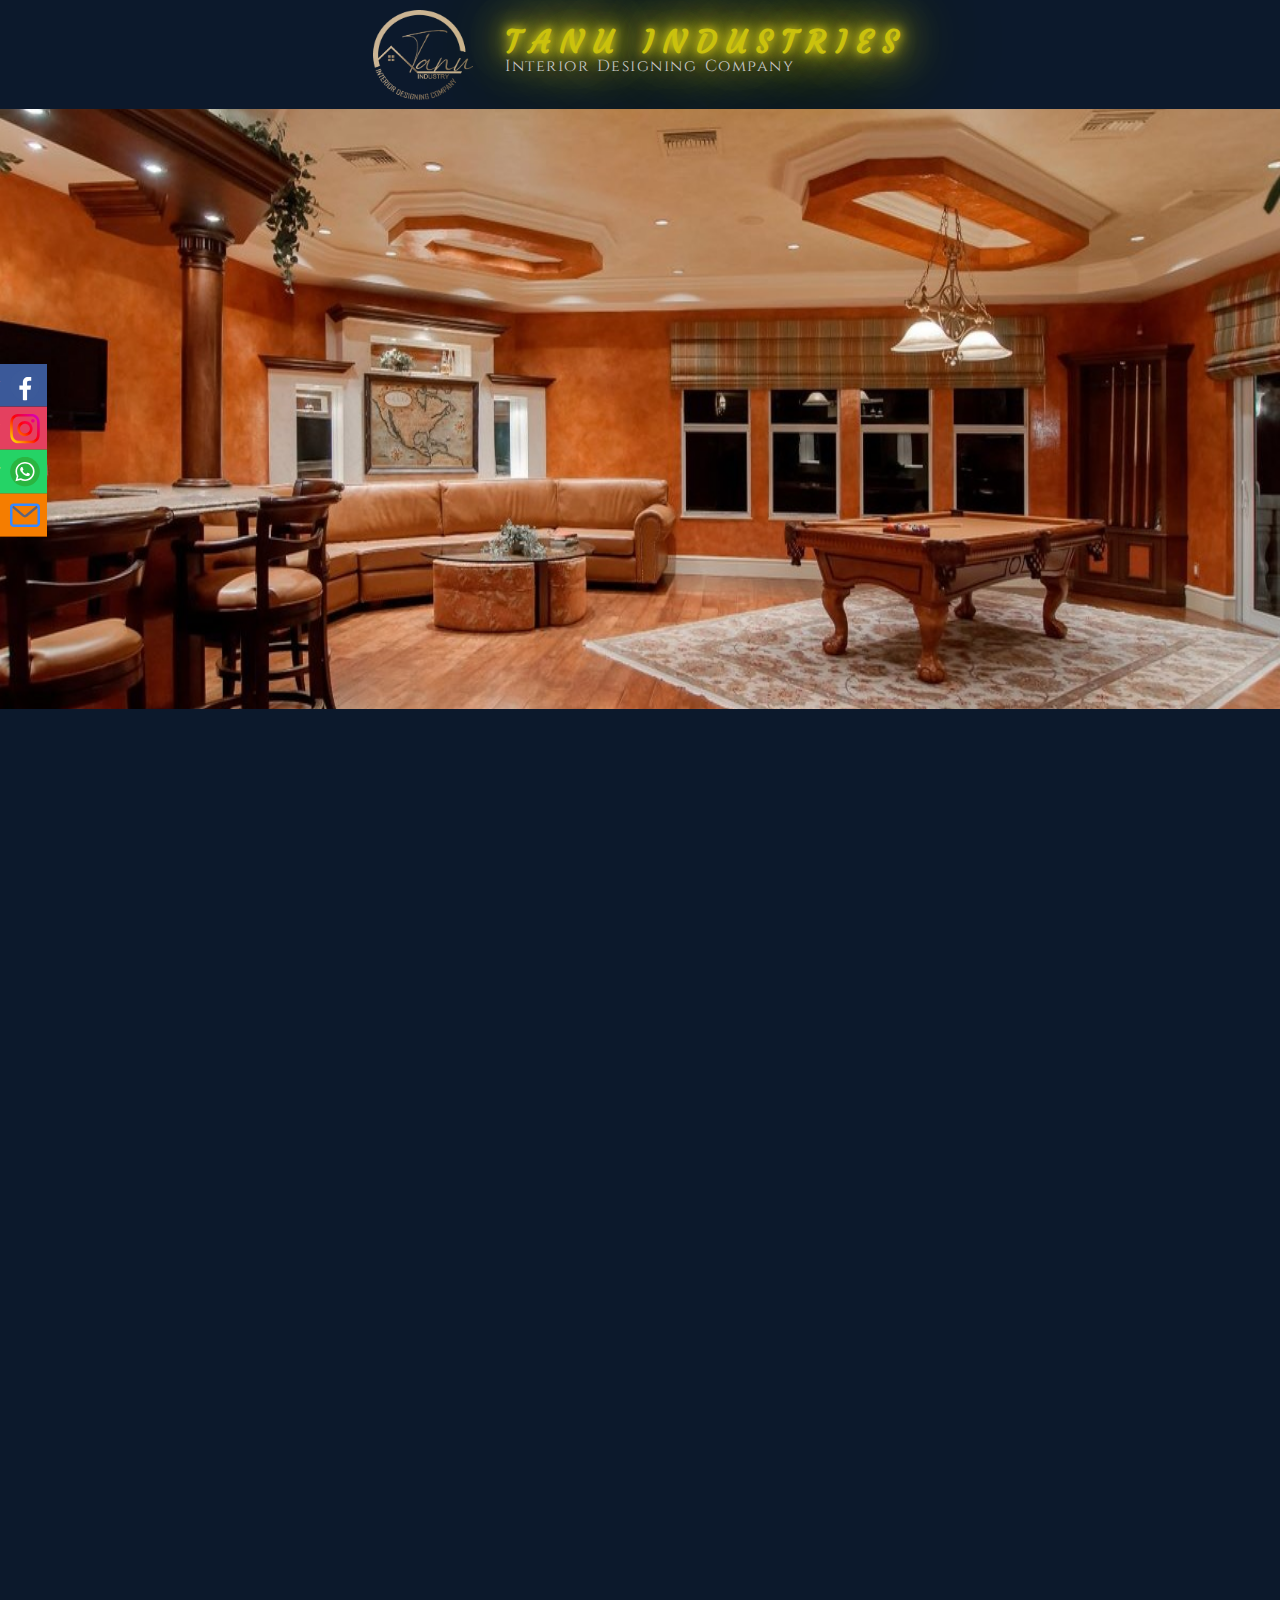
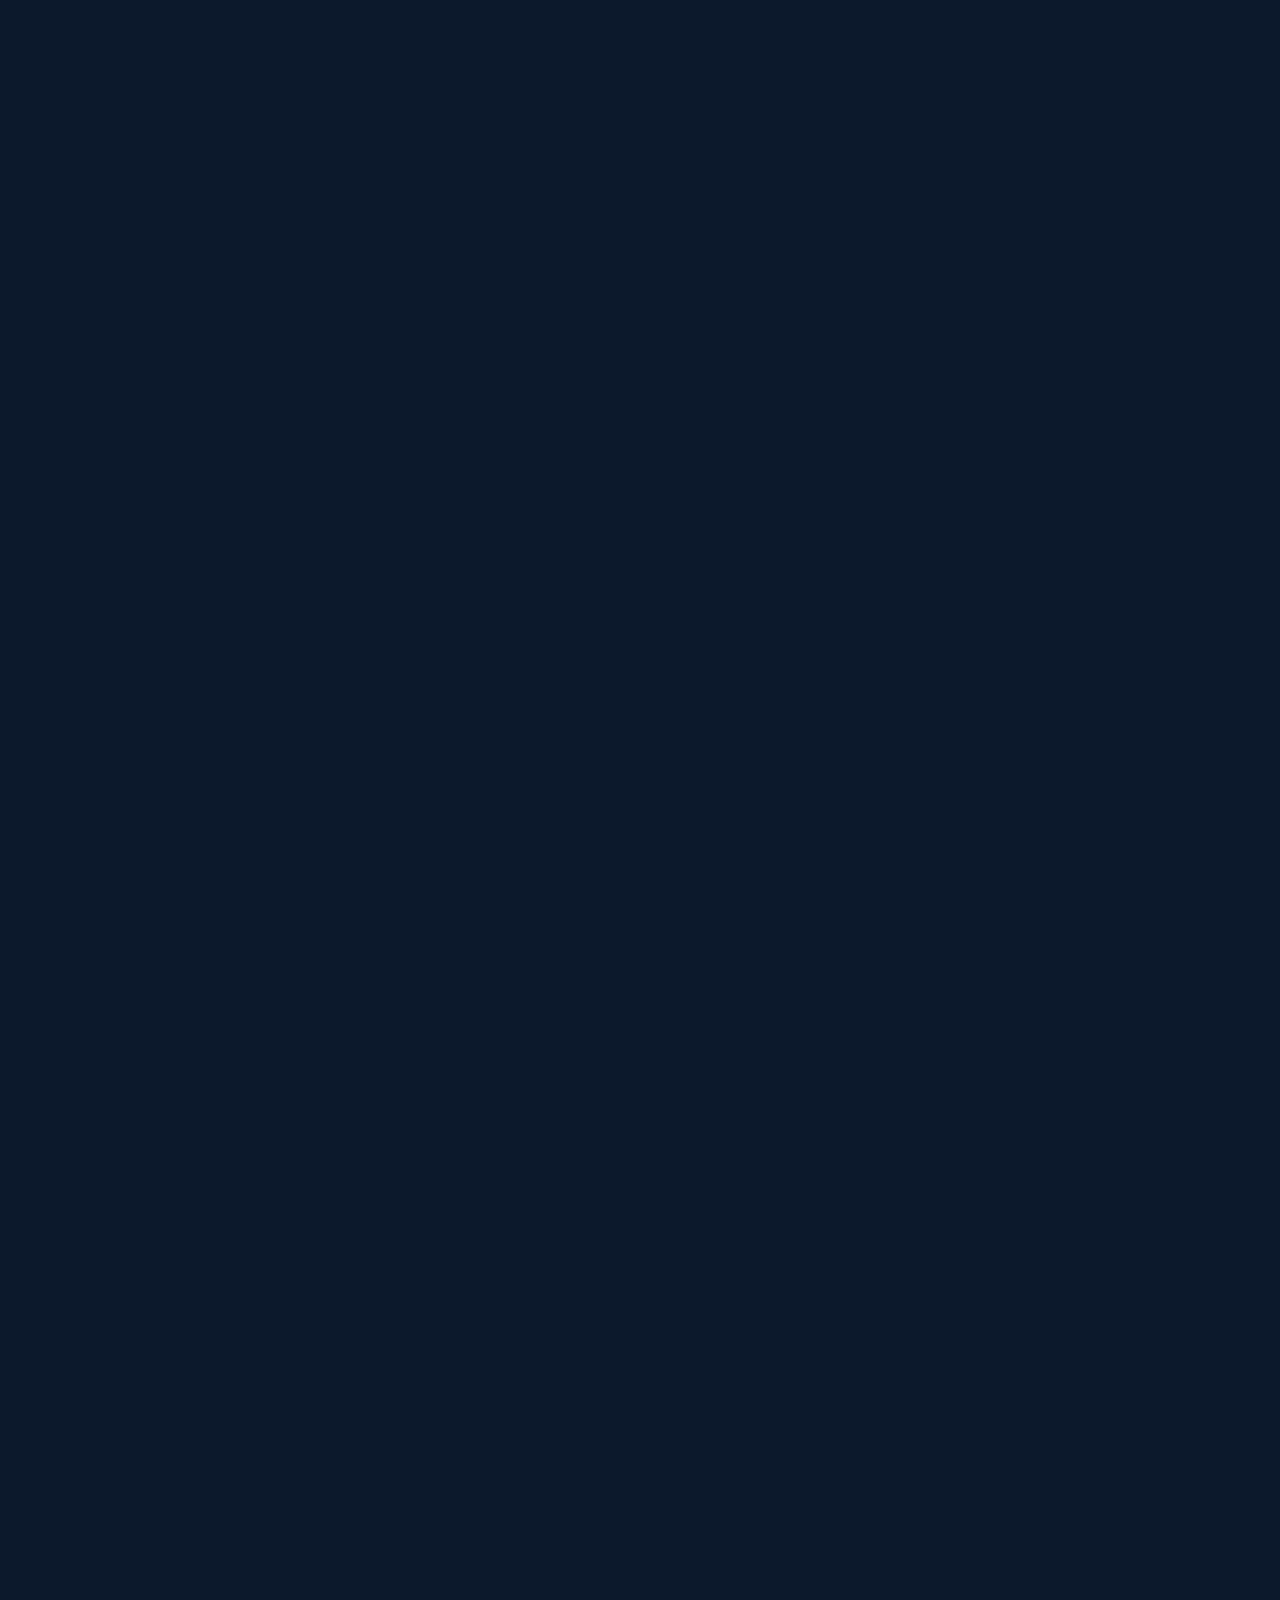
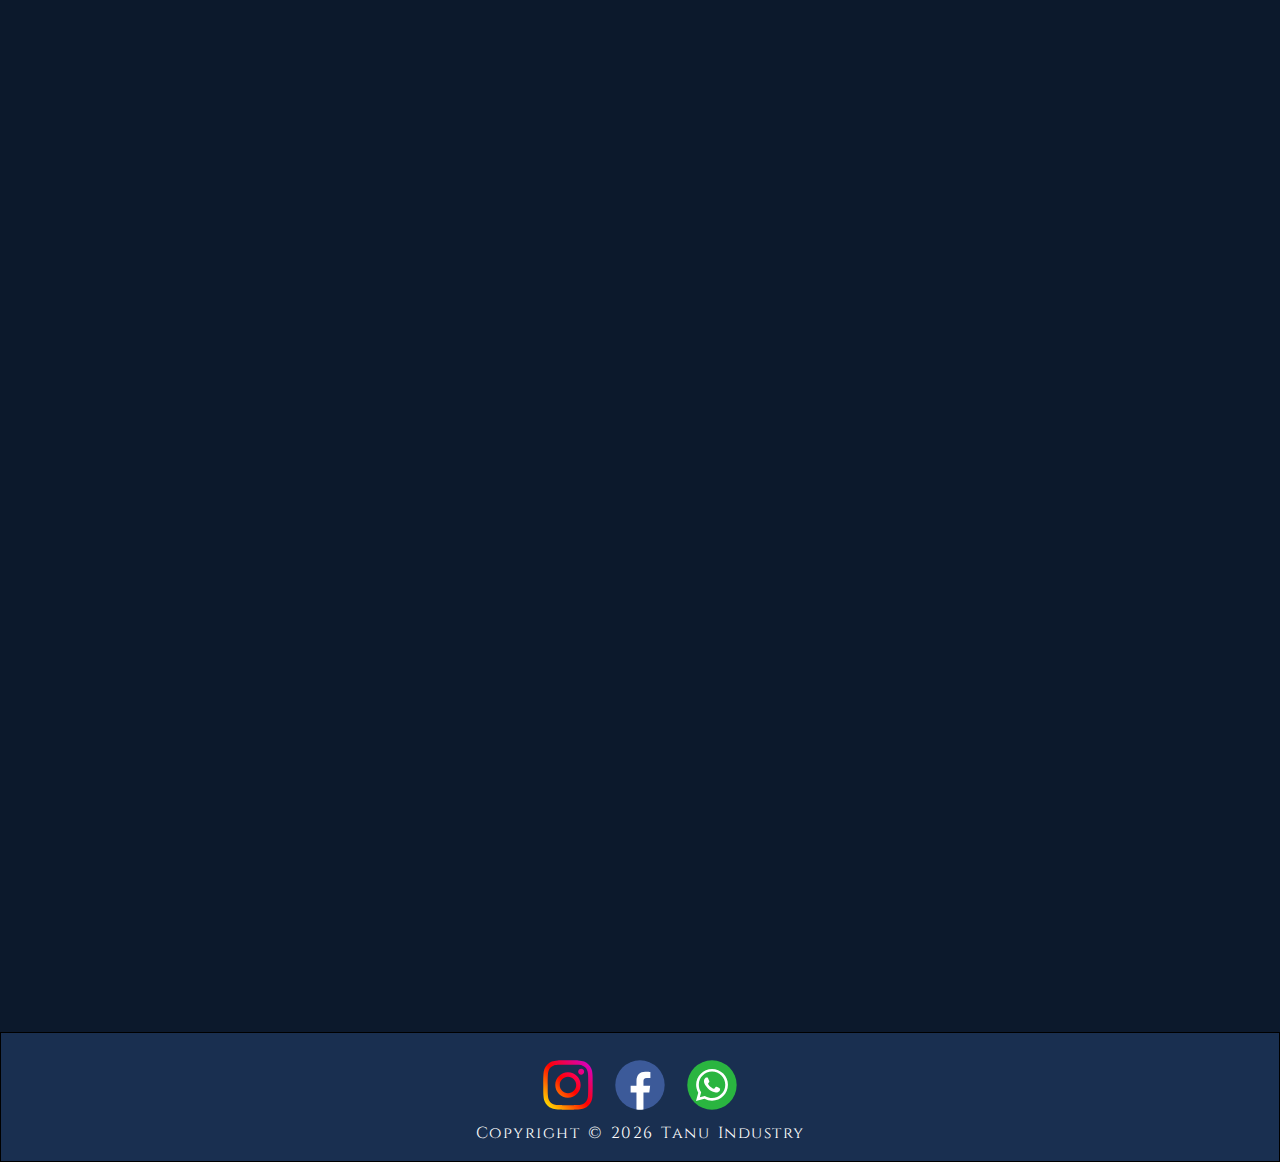
==== index.html @ f12df0d3 "design changes" ====
<!DOCTYPE html>
<html lang="en">
  <head>
    <meta charset="UTF-8" />
    <meta name="viewport" content="width=device-width, initial-scale=1.0" />
    <meta
      name="description"
      content="Revitalize your living spaces with our premier interior design solutions. 
      Discover endless inspiration, expert tips, and curated design concepts tailored to your unique style. 
      Our talented team of designers will guide you from concept to completion, 
      ensuring exceptional results that transform your space into a stunning sanctuary. 
      Explore the latest trends, innovative ideas, and functional designs that elevate your living experience. 
      From modern minimalism to timeless elegance, find the perfect balance of aesthetics and functionality. 
      Unlock the full potential of your home with our personalized design services, 
      as we create an environment that reflects your personality and enhances your well-being. 
      Elevate your living experience and create a space you'll love to come home to. 
      Explore our portfolio and get inspired now!"
    />
    <title>Tanu Industries</title>
    <link rel="shortcut icon" href="icons/favicon-32x32.png" type="image/x-icon">
    <link rel="preconnect" href="https://fonts.googleapis.com" />
    <link rel="preconnect" href="https://fonts.gstatic.com" crossorigin />
    <link
      href="https://fonts.googleapis.com/css2?family=Cinzel:wght@400;500;600&family=Courgette&family=Yesteryear&display=swap"
      rel="stylesheet"
    />
    <link
      rel="stylesheet"
      href="https://cdn.jsdelivr.net/npm/swiper@10/swiper-bundle.min.css"
    />
    <link rel="stylesheet" href="index.css" />
  </head>
  <body>
    <header>
      <div class="container container-logo">
        <a href="#">
          <img class="logo-img" src="images/logo/gold-logo.png" alt="" />
          <div class="container-logo-text">
            <h1 class="">TANU INDUSTRIES</h1>
            <p class="logo-sub-text">Interior Designing Company</p>
          </div>
        </a>
      </div>
    </header>

    <div class="slideshow"></div>

    <main>

      <div class="icon-bar">
        <a href="" class="fb-bg" target="_blank">
          click here to follow
          <img src="/icons/facebook.svg" alt="">
        </a>

        <a href="" class="insta-bg" target="_blank">
          click here to follow
          <img src="/icons/instagram.svg" alt="">
        </a>

        <a href="" class="whatsapp-bg" target="_blank">
          click here to chat
          <img src="/icons/whatsapp.svg" alt="">
        </a>

        <a href="mailto:tanu.industries.dwd@gmail.com" class="mail-bg">
          Click here to Mail Us
          <img src="/icons/mail.svg" alt="">
        </a>

      </div>

      <div class="container reveal">
        <h2 class="">ABOUT US</h2>
        <div class="about-us-container">
          <p>
            Experience exceptional interior design solutions that transform your
            space into a stylish sanctuary. Discover endless inspiration, expert
            tips, and curated design concepts. Our talented team of designers
            will guide you from concept to completion, ensuring exceptional
            results. Explore the latest trends and innovative ideas to create a
            home that reflects your unique taste and personality. Unlock the
            full potential of your space with functional and beautiful designs.
            Elevate your living experience with our premier interior design
            services. Create a harmonious environment that you'll love coming
            home to
          </p>
          <!-- <img
            class="about-us-img"
            src="images/about-us/profile.svg"
            alt="About Us"
          /> -->
        </div>
      </div>

      <div class="container reveal">
        <h2>OUR SERVICES</h2>
        <div class="slideshow-container">
          <div class="mySlides fade">
            <img src="images/services/image-1.webp" alt="" />
            <div class="text">Libraries / Study Halls</div>
          </div>

          <div class="mySlides fade">
            <img src="images/services/image-2.webp" alt="" />
            <div class="text">School</div>
          </div>

          <div class="mySlides fade">
            <img src="images/services/image-3.webp" alt="" />
            <div class="text">Hospitals</div>
          </div>

          <div class="mySlides fade">
            <img src="images/services/image-4.webp" alt="" />
            <div class="text">Office Space</div>
          </div>

          <div class="mySlides fade">
            <img src="images/services/image-5.webp" alt="" />
            <div class="text">Banks</div>
          </div>
          <a class="prev" onclick="plusSlides(-1)">&#10094;</a>
          <a class="next" onclick="plusSlides(1)">&#10095;</a>
        </div>
      </div>

      <div class="container reveal">
        <h2>READYMADE FURNITURES</h2>
        <div class="swiper mySwiper">
          <div class="swiper-wrapper">
            <div class="swiper-slide">
              <img
                src="images/readymade-furniture/image-1.webp"
                alt=""
                srcset=""
              />
            </div>
            <div class="swiper-slide">
              <img
                src="images/readymade-furniture/image-2.webp"
                alt=""
                srcset=""
              />
            </div>
            <div class="swiper-slide">
              <img
                src="images/readymade-furniture/image-3.webp"
                alt=""
                srcset=""
              />
            </div>
            <div class="swiper-slide">
              <img
                src="images/readymade-furniture/image-4.webp"
                alt=""
                srcset=""
              />
            </div>
            <div class="swiper-slide">
              <img
                src="images/readymade-furniture/image-5.webp"
                alt=""
                srcset=""
              />
            </div>
            <div class="swiper-slide">
              <img
                src="images/readymade-furniture/image-6.webp"
                alt=""
                srcset=""
              />
            </div>
            <div class="swiper-slide">
              <img
                src="images/readymade-furniture/image-7.webp"
                alt=""
                srcset=""
              />
            </div>
          </div>
          <div class="swiper-button-next"></div>
          <div class="swiper-button-prev"></div>
          <div class="swiper-pagination"></div>
        </div>
      </div>

      <div class="container reveal">
        <h2>PLYWOOD DESIGNS</h2>

        <div class="plywood-gallery">
          <div class="column">
            <div class="column-photo">
              <img src="images/plywood-design/image-1.webp" alt="" />
            </div>
            <div class="column-photo">
              <img src="images/plywood-design/image-2.webp" alt="" />
            </div>
          </div>

          <div class="column">
            <div class="column-photo">
              <img src="images/plywood-design/image-3.webp" alt="" />
            </div>
            <div class="column-photo">
              <img src="images/plywood-design/image-4.webp" alt="" />
            </div>
          </div>

          <div class="column">
            <div class="column-photo">
              <img src="images/plywood-design/image-5.webp" alt="" />
            </div>
            <div class="column-photo">
              <img src="images/plywood-design/image-6.webp" alt="" />
            </div>
          </div>
        </div>
      </div>

      <div class="container reveal">
        <h2>LAMINATIONS</h2>
        <div class="lamination-container">
          <div class="lam-col"><img src="images/laminations/american-cherry_6-min.jpg" alt=""></div>
          <div class="lam-col"><img src="images/laminations/croma.jpg" alt=""></div>
          <div class="lam-col"><img src="images/laminations/ebony---c-min (1).jpg" alt=""></div>
          <div class="lam-col"><img src="images/laminations/fieltro.jpg" alt=""></div>
          <div class="lam-col"><img src="images/laminations/glassy wooden.jpg" alt=""></div>
          <div class="lam-col"><img src="images/laminations/image-1.jpg" alt=""></div>
          <div class="lam-col"><img src="images/laminations/zebrano---c-min.jpg" alt=""></div>
          <div class="lam-col"><img src="images/laminations/images (8).jpg" alt=""></div>
          <div class="lam-col"><img src="images/laminations/nylon-u6320-fr.jpg" alt=""></div>
          <div class="lam-col"><img src="images/laminations/persimmon.jpg" alt=""></div>
          <div class="lam-col"><img src="images/laminations/sapele---c-min (1).jpg" alt=""></div>
          <div class="lam-col"><img src="images/laminations/smoked_oak---c-min.jpg" alt=""></div>
          <div class="lam-col"><img src="images/laminations/suede.jpg" alt=""></div>
          <div class="lam-col"><img src="images/laminations/teak_grandeur---c-min.jpg" alt=""></div>
          <div class="lam-col"><img src="images/laminations/wardobe.jpg" alt=""></div>
          <div class="lam-col"><img src="images/laminations/white-oak.jpg" alt=""></div>
        </div>
      </div>

      <div class="container reveal">
        <h2>CONTACT US</h2>

        <div class="contact-col book">
          <img src="icons/mobile.svg" alt="" />
          <p class="contact-text">Book An Appointment</p>
          <a href="book-now/book-now.html" class="btn"
            >Book Now</a
          >
        </div>

        <div class="contact-col visit">
          <img src="icons/location.svg" alt="" />
          <p class="contact-text">Visit Us</p>
          <a href="https://goo.gl/maps/wbosNQtPGwJ1bxnP8" target="_blank" class="btn"
            >Get Location</a
          >
        </div>
      </div>
    </main>

    <footer>
      <div class="footer-wrapper">
        <div class="socials">
          <a href="" class="social-links"
            ><img src="icons/instagram.svg" alt=""
          /></a>
          <a href="" class="social-links"
            ><img src="icons/facebook.svg" alt=""
          /></a>
          <a href="" class="social-links"
            ><img src="icons/whatsapp.svg" alt=""
          /></a>
        </div>
        <div class="copyright-text fs-regular fw-bold">
          <p>
            Copyright &copy;
            <script>
              document.write(new Date().getFullYear());
            </script>
            Tanu Industry
          </p>
        </div>
      </div>
    </footer>

    <script src="https://cdn.jsdelivr.net/npm/swiper@10/swiper-bundle.min.js"></script>
    <script src="script.js"></script>
  </body>
</html>
---- index.css ----
/*
  1. Use a more-intuitive box-sizing model.
*/
*,
*::before,
*::after {
  box-sizing: border-box;
}
/*
    2. Remove default margin
  */
* {
  margin: 0;
}
/*
    Typographic tweaks!
    3. Add accessible line-height
    4. Improve text rendering
  */
body {
  line-height: 1.5;
  -webkit-font-smoothing: antialiased;
}
/*
    5. Improve media defaults
  */
img,
picture,
video,
canvas,
svg {
  display: block;
  max-width: 100%;
}
/*
    6. Remove built-in form typography styles
  */
input,
button,
textarea,
select {
  font: inherit;
}
/*
    7. Avoid text overflows
  */
p,
h1,
h2,
h3,
h4,
h5,
h6 {
  overflow-wrap: break-word;
}
/*
    8. Create a root stacking context
  */
#root,
#__next {
  isolation: isolate;
}

/* CSS variables */

:root {
  --ff-primary: "Courgette", cursive;
  --ff-secondary: "Cinzel", serif;

  --ff-body: var(--ff-secondary);

  --fw-regular: 400;
  --fw-bold: 600;

  --fs-400: 1rem;
  --fs-600: 2rem;

  --fs-body: var(--fs-400);
}

/* CSS */

* {
  transition: all .2s ease-out;
}

/* =============================
            TYPOGRAPHY
================================*/
body {
  font-family: var(--ff-body);
  background-color: #0c192c;
  color: #fff;
}

h1 {
  font-family: var(--ff-primary);
  color: #cac10d;
    text-shadow: 0 0 10px #ded416, 0 0 20px #ded416, 0 0 40px #ded416, 0 0 60px #ded416, 0 0 80px #ded416, 0 0 160px #ded416;
  font-size: var(--fs-600);
  line-height: 0.7;
  letter-spacing: 10px;
  animation: h1ani 2s linear;
  animation-iteration-count: 2;
}

@keyframes h1ani {
  0%, 18%, 20%, 50.1%, 60%, 65.1%, 80%, 90.1%, 92% {
    color: #cac10d;
    text-shadow: 0 0 10px #ded416, 0 0 20px #ded416, 0 0 40px #ded416, 0 0 60px #ded416, 0 0 80px #ded416, 0 0 160px #ded416;
  }
  18.1%, 20.1%, 30%, 50%, 60.1%, 65%, 80.1%, 90%, 92.1%, 100% {
    color: #928e3d;
    text-shadow: none;
  }
}

h2 {
  border-bottom: 2px solid #4fc3dc;
  border-radius: 0px 0px 20px 5px;
  margin-block: 1.5em;
  padding-left: 0.6em;
  letter-spacing: 1.5px;
}

p {
  line-height: 1.5;
  word-spacing: 2px;
  letter-spacing: 1.5px;
}

.logo-sub-text {
  color: #c8c8c8;
}

@media (max-width: 675px) {
  h1 {
    font-size: 1.3rem;
  }
  p {
    font-size: 0.8rem;
    padding-block: 0.6em;
  }
  h2 {
    font-size: var(--fs-400);
  }
}

/* =============================
            LAYOUT
================================*/
.reveal{
  position: relative;
  transform: translateY(100px);
  opacity: 0;
  transition: all 2s ease;
}

.reveal.active{
  transform: translateY(0px);
  opacity: 1;
}
/* header {
  background-image: url('images/logo/bg.jpg');
  background-size: cover;
} */

.container {
  width: 90%;
  max-width: 1200px;
  margin-inline: auto;
  padding: 1em;
}

.btn {
  background-color: #2ea44f;
  border: 1px solid rgba(27, 31, 35, 0.15);
  border-radius: 6px;
  box-shadow: rgba(27, 31, 35, 0.1) 0 1px 0;
  color: #fff;
  cursor: pointer;
  padding: 0.375rem;
  text-align: center;
  text-decoration: none;
  user-select: none;
  -webkit-user-select: none;
  vertical-align: middle;
  white-space: nowrap;
}

.btn:focus:not(:focus-visible):not(.focus-visible) {
  box-shadow: none;
  outline: none;
}

.btn:hover {
  background-color: #2c974b;
}

.btn:focus {
  box-shadow: rgba(46, 164, 79, 0.4) 0 0 0 3px;
  outline: none;
}

.container-logo {
  display: flex;
  align-items: center;
  justify-content: center;
  padding: 0.6em;
}

.container-logo-text {
  margin-left: 2em;
}

.container-logo > a {
  text-decoration: none;
  display: flex;
  align-items: center;
}

.logo-img {
  max-width: 100px;
}

/* ==================================================== */

/* ====================== SLIDESHOW ========================*/

.slideshow {
  padding-block: 300px;
  background-image: url("images/slideshow/image1.jpg");
  background-size: 100% 100%;
  background-position: center center;
  background-repeat: no-repeat;
  background-attachment: fixed;
  animation: slides 15s infinite ease-in-out;
  -webkit-animation: slides 15s infinite ease-in-out;
  -moz-animation: slides 15s infinite ease-in-out;
}

@keyframes slides {
  0%,
  100% {
    background-image: url("images/slideshow/image1.jpg");
  }
  20% {
    background-image: url("images/slideshow/image3.jpg");
  }
  40% {
    background-image: url("images/slideshow/image4.jpg");
  }
  60% {
    background-image: url("images/slideshow/image2.jpg");
  }
  80% {
    background-image: url("images/slideshow/image5.jpg");
  }
}

/* ========================================================*/

/* =================== STICKY SOCIAL-LINKS ============== */

.icon-bar {
  position: fixed;
  top: 50%;
  transform: translateY(-50%);
  -webkit-transform: translateY(-50%);
  -ms-transform: translateY(-50%);
  z-index: 10;
}

.icon-bar a img {
  max-width: 40px;
  padding-left: 0.6em;
  animation: letszoom 3s linear alternate-reverse infinite;
}

.icon-bar a {
  text-decoration: none;
  cursor: pointer;
  color: #fff;
  display: flex;
  justify-content: flex-end;
  align-items: center;
  padding: 0.4em;
  transform: translateX(-190px);
  -webkit-transform: translateX(-190px);
  -ms-transform: translateX(-190px);
  transition: all 0.5s linear;
  -webkit-transition: all 0.5s linear;
  -ms-transition: all 0.5s linear;
}

.fb-bg {
  background: #3b5999;
}

.insta-bg {
  background: #e4405f;
}

.whatsapp-bg {
  background: #25d366;
}

.mail-bg {
  background-color: #f57d00;
}

@keyframes letszoom {
  from {
    transform: scale(0.8);
  }

  to {
    transform: scale(1);
  }
}

.icon-bar a:hover {
  transform: translateX(0);
  -webkit-transform: translateX(0);
  -ms-transform: translateX(0);
}

/* ========================================================*/

/* ====================== ABOUT US =======================*/

.about-us-container {
  display: flex;
  justify-content: space-evenly;
}

.about-us-container p {
  max-width: 800px;
}

.about-us-container img {
  border-radius: 20%;
  flex-basis: 100%;
  max-width: 190px;
  max-height: 215px;
  border: 3px solid #8f5118;
}

/* ========================================================*/

/* ================== OUR SERVICES =======================*/

/* Slideshow container */
.slideshow-container {
  max-width: 800px;
  position: relative;
  margin-top: 0.8em;
  margin-inline: auto;
  box-shadow: 0 0 30px #4fc3dc;
}

/* Hide the images by default */
.mySlides {
  display: none;
}

/* Next & previous buttons */
.prev,
.next {
  cursor: pointer;
  position: absolute;
  top: 50%;
  width: auto;
  margin-top: -22px;
  padding: 1em;
  color: white;
  font-weight: bold;
  font-size: 18px;
  transition: 0.6s ease;
  border-radius: 0 3px 3px 0;
  user-select: none;
}

/* Position the "next button" to the right */
.next {
  right: 0;
  border-radius: 3px 0 0 3px;
}

/* On hover, add a black background color with a little bit see-through */
.prev:hover,
.next:hover {
  background-color: rgba(0, 0, 0, 0.8);
}

/* Caption text */
.text {
  color: #ffffff;
  background-color: #000000a2;
  font-size: 1.3rem;
  font-weight: var(--fw-bold);
  padding: 1em;
  position: absolute;
  bottom: -1px;
  width: 100%;
  text-align: center;
}

/* Fading animation */
.fade {
  animation-name: fade;
  animation-duration: 1.5s;
}

@keyframes fade {
  from {
    opacity: 0.4;
  }
  to {
    opacity: 1;
  }
}

/* ================================================================ */

/* ================ READYMADE FURNITURES ========================== */

.swiper {
  max-width: 800px;
  height: 100%;
  box-shadow: 0 0 30px #4fc3dc;
}

.swiper-slide {
  text-align: center;
  font-size: 18px;
  background: #fff;
  display: flex;
  justify-content: center;
  align-items: center;
}

.swiper-slide img {
  display: block;
  width: 100%;
  height: 100%;
  object-fit: cover;
}

/* =============================================================== */

/* ==================== PLYWOOD DESIGN ========================== */

.plywood-gallery {
  display: flex;
  gap: 20px;
  padding: 0.7em;
  max-width: 800px;
  margin-inline: auto;
  box-shadow: 0 0 30px #4fc3dc;
}

.column {
  display: flex;
  flex-direction: column;
  gap: 20px;
}

@media (min-width: 676px) {
  .column img {
    transition: transform 0.4s;
  }
  .column img:hover {
    transform: scale(0.9);
    cursor: pointer;
  }
}

/* =============================================================== */

/* ====================== LAMINATIONS =========================== */

.lamination-container {
  max-width: 800px;
  columns: 4;
  margin-inline: auto;
  column-gap: 20px;
  break-inside: avoid;
}

.lam-col {
  margin-bottom: .56em;
}

.lam-col img {
  box-shadow: 0 0 30px #4fc3dc;
  border-radius: 10px;
}



/* ============================================================== */

/* ====================== CONTACT US =========================== */

.contact-col {
  display: flex;
  align-items: center;
  justify-content: space-between;
  text-align: center;
  max-width: 800px;
  border-radius: 14px;
  -webkit-box-shadow: 10px 11px 29px -19px rgba(224, 221, 224, 0.79);
  -moz-box-shadow: 10px 11px 29px -19px rgba(224, 221, 224, 0.79);
  box-shadow: 0 0 30px #4fc3dc;
  padding: 0.7em;
  margin-inline: auto;
  font-weight: bolder;
  font-size: 1rem;
  margin-bottom: 1em;
}

.contact-col img {
  max-width: 50px;
  fill: white;
}



/* ====================== FOOTER =========================== */

.footer-wrapper {
  background-color: #192f50;
  border: 1px solid black;
  
  color: #fff;
  display: flex;
  flex-direction: column;
  align-items: center;
  padding-block: 1em;
}

.socials {
  display: flex;
  justify-content: center;
}

.socials a {
  max-width: 50px;
  margin: 0.7em;
}

/* .socials img {
  max-width: 90px;
} */

/* ============================================================== */

@media (max-width: 675px) {
  .container-logo > a {
    flex-direction: column;
    justify-content: center;
    width: 100%;
    text-align: center;
  }

  .container-logo-text {
    margin-left: 0;
  }

  .logo-img {
    width: 30%;
    margin-bottom: 0.7em;
  }
  .about-us-container {
    flex-direction: column-reverse;
  }
  .about-us-img {
    width: 30%;
    margin-inline: auto;
  }

  .slideshow {
    padding: 100px;
  }

  .text {
    font-size: 0.7rem;
  }

  .swiper {
    width: 100%;
  }
  .contact-col img {
    width: 5%;
  }
  .contact-text,
  .btn {
    font-size: 0.8rem;
  }

  .contact-text {
    width: 50%;
  }

  .socials a {
    width: 15%;
  }

  .lamination-container {
    columns: 3;
  }

  .icon-bar a {
    font-size: 0.7rem;
    transform: translateX(-135px);
    -webkit-transform: translateX(-135px);
    -ms-transform: translateX(-135px);
  }

  .icon-bar a img {
    width: 20px;
    padding-left: 0.2em;
  }
}
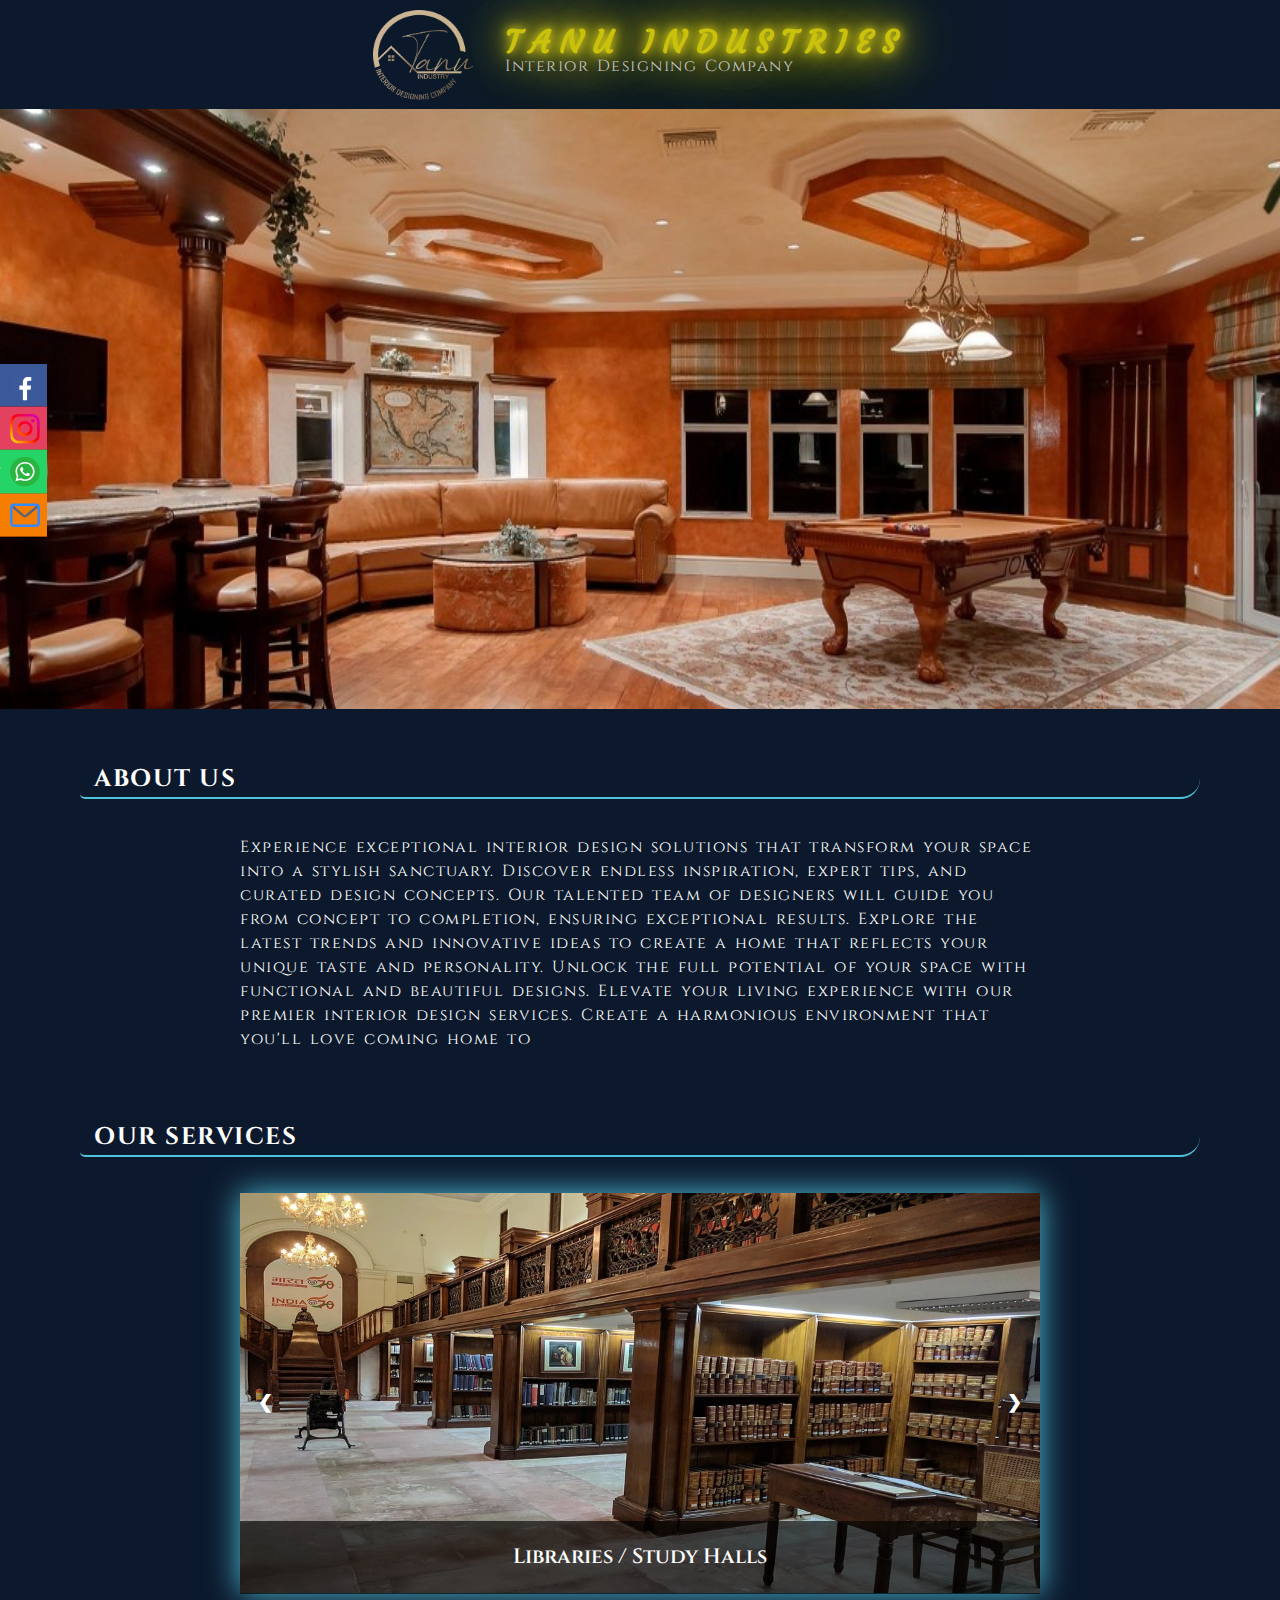
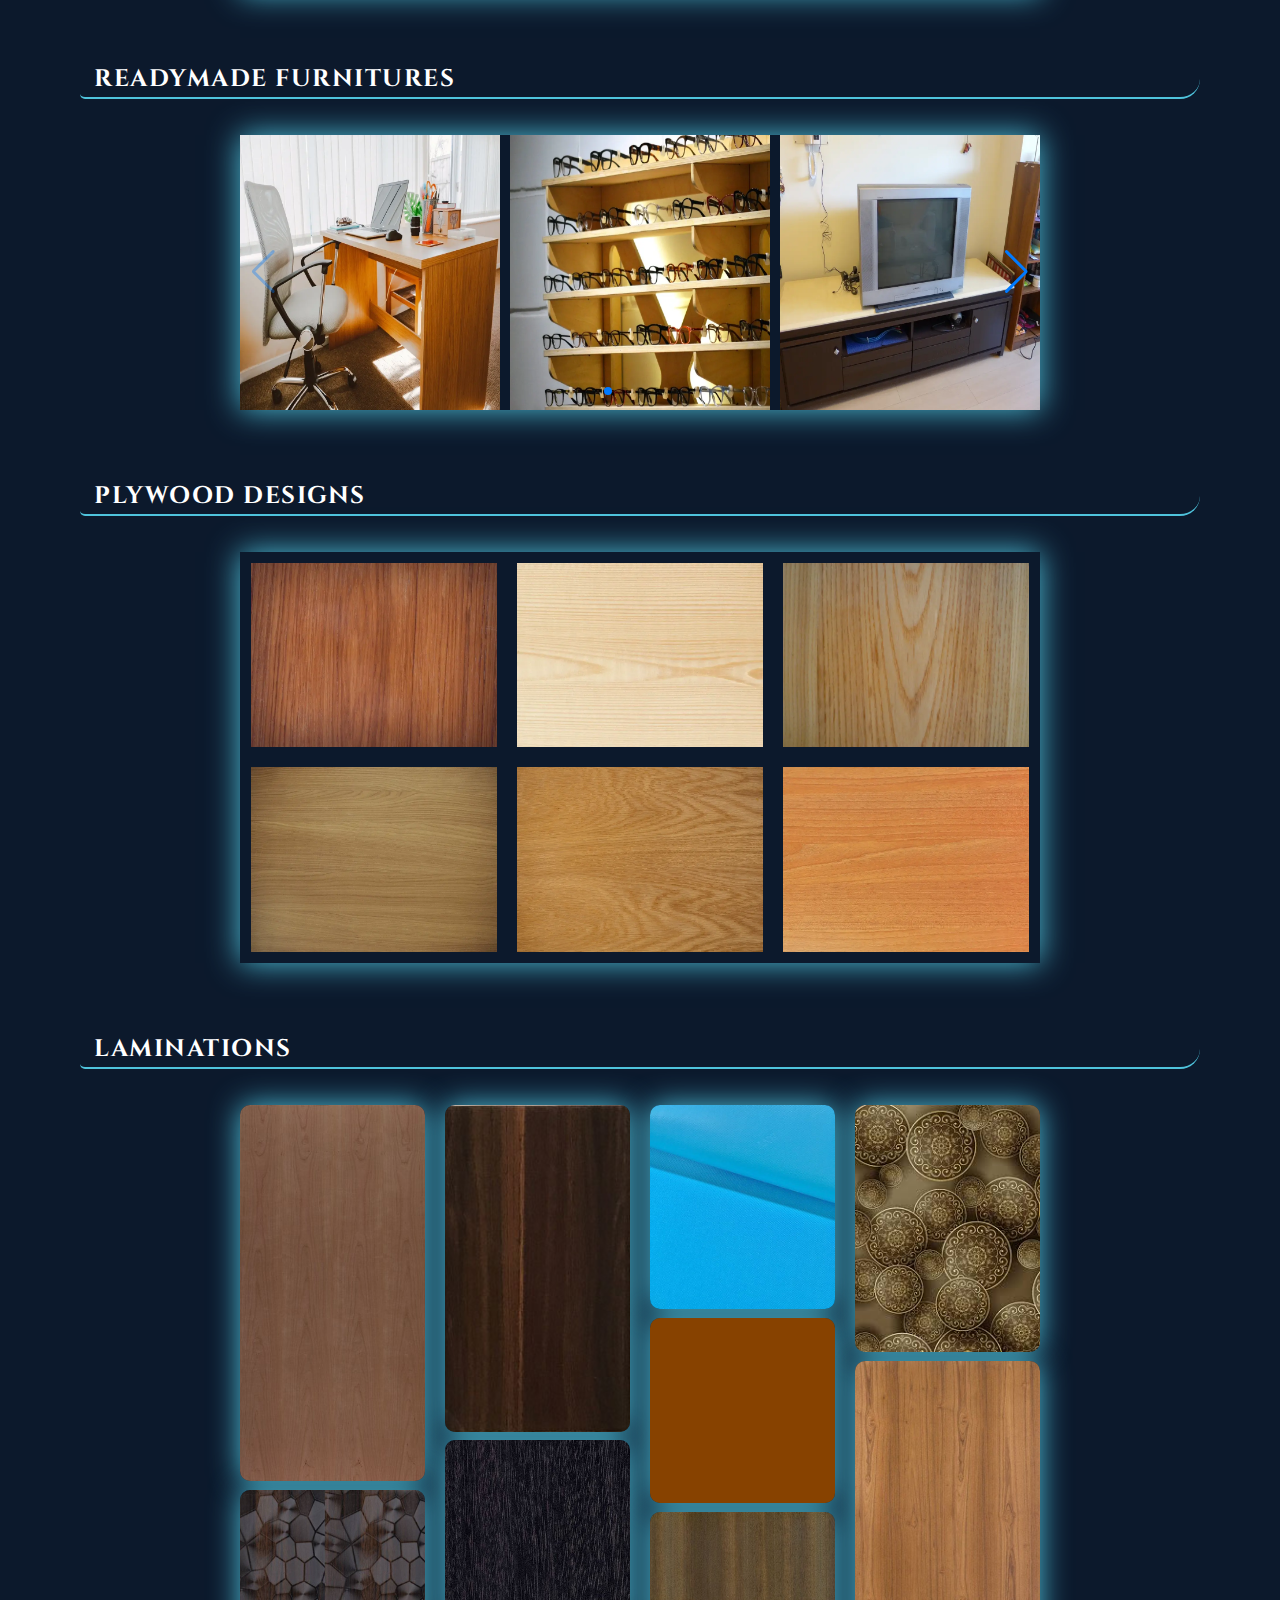
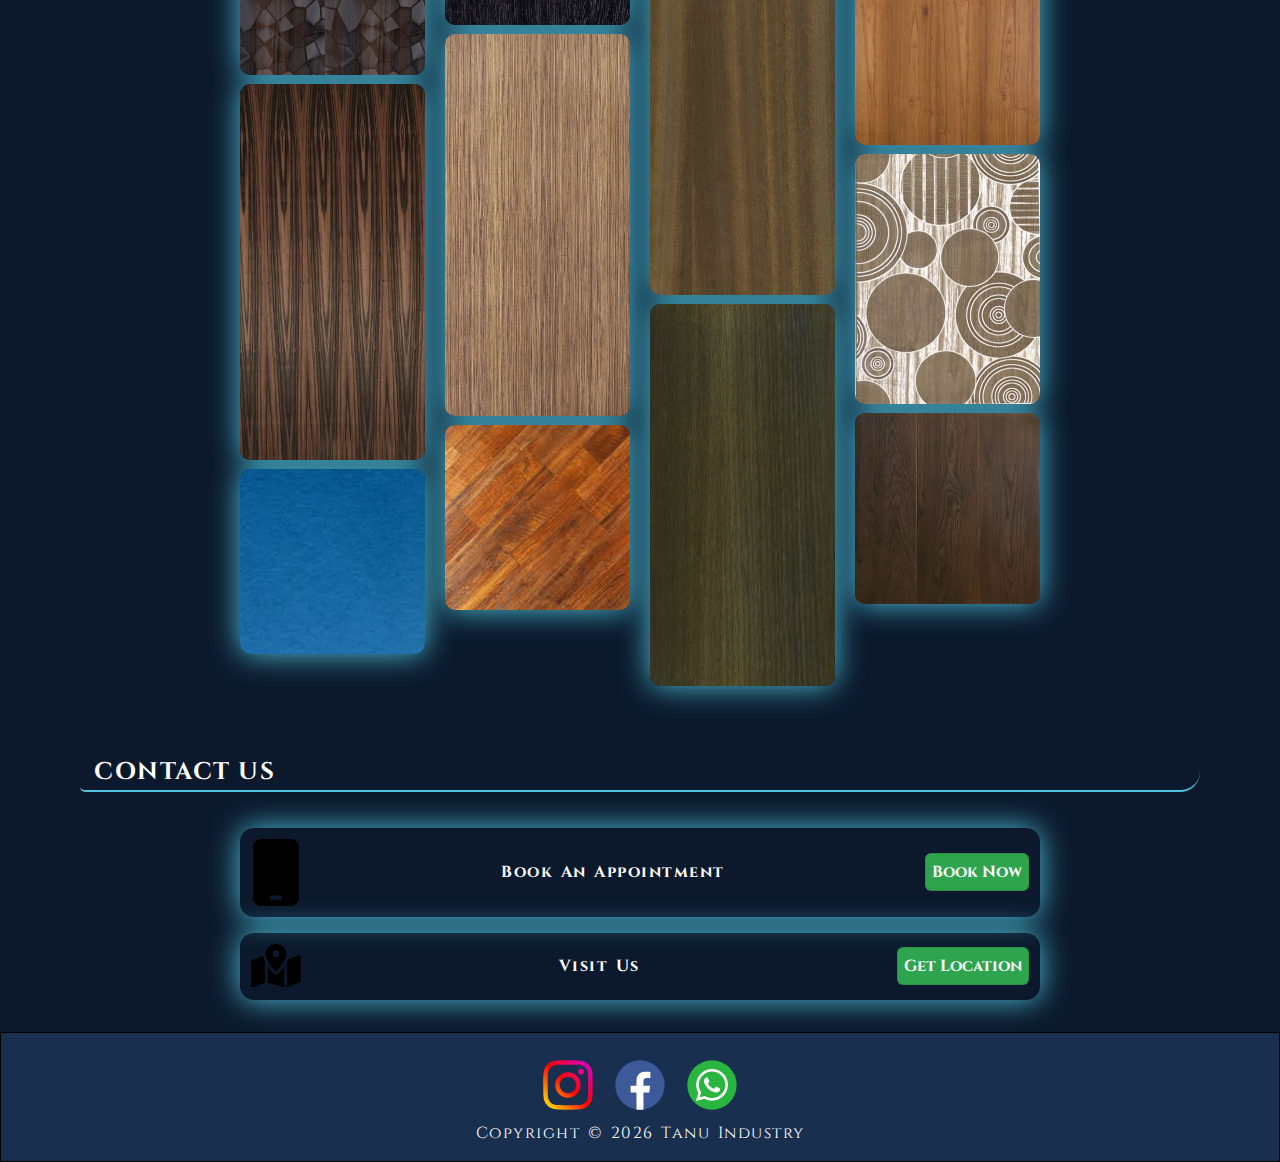
==== commit 1a9d526d: "-" ====
--- a/index.html
+++ b/index.html
@@ -17,7 +17,11 @@
       Explore our portfolio and get inspired now!"
     />
     <title>Tanu Industries</title>
-    <link rel="shortcut icon" href="icons/favicon-32x32.png" type="image/x-icon">
+    <link
+      rel="shortcut icon"
+      href="icons/favicon-32x32.png"
+      type="image/x-icon"
+    />
     <link rel="preconnect" href="https://fonts.googleapis.com" />
     <link rel="preconnect" href="https://fonts.gstatic.com" crossorigin />
     <link
@@ -46,31 +50,29 @@
     <div class="slideshow"></div>
 
     <main>
-
       <div class="icon-bar">
         <a href="" class="fb-bg" target="_blank">
           click here to follow
-          <img src="/icons/facebook.svg" alt="">
+          <img src="icons/facebook.svg" alt="" />
         </a>
 
         <a href="" class="insta-bg" target="_blank">
           click here to follow
-          <img src="/icons/instagram.svg" alt="">
+          <img src="icons/instagram.svg" alt="" />
         </a>
 
         <a href="" class="whatsapp-bg" target="_blank">
           click here to chat
-          <img src="/icons/whatsapp.svg" alt="">
+          <img src="icons/whatsapp.svg" alt="" />
         </a>
 
         <a href="mailto:tanu.industries.dwd@gmail.com" class="mail-bg">
           Click here to Mail Us
-          <img src="/icons/mail.svg" alt="">
-        </a>
-
-      </div>
-
-      <div class="container reveal">
+          <img src="icons/mail.svg" alt="" />
+        </a>
+      </div>
+
+      <div class="container">
         <h2 class="">ABOUT US</h2>
         <div class="about-us-container">
           <p>
@@ -93,7 +95,7 @@
         </div>
       </div>
 
-      <div class="container reveal">
+      <div class="container">
         <h2>OUR SERVICES</h2>
         <div class="slideshow-container">
           <div class="mySlides fade">
@@ -125,7 +127,7 @@
         </div>
       </div>
 
-      <div class="container reveal">
+      <div class="container">
         <h2>READYMADE FURNITURES</h2>
         <div class="swiper mySwiper">
           <div class="swiper-wrapper">
@@ -185,7 +187,7 @@
         </div>
       </div>
 
-      <div class="container reveal">
+      <div class="container">
         <h2>PLYWOOD DESIGNS</h2>
 
         <div class="plywood-gallery">
@@ -218,43 +220,76 @@
         </div>
       </div>
 
-      <div class="container reveal">
+      <div class="container">
         <h2>LAMINATIONS</h2>
         <div class="lamination-container">
-          <div class="lam-col"><img src="images/laminations/american-cherry_6-min.jpg" alt=""></div>
-          <div class="lam-col"><img src="images/laminations/croma.jpg" alt=""></div>
-          <div class="lam-col"><img src="images/laminations/ebony---c-min (1).jpg" alt=""></div>
-          <div class="lam-col"><img src="images/laminations/fieltro.jpg" alt=""></div>
-          <div class="lam-col"><img src="images/laminations/glassy wooden.jpg" alt=""></div>
-          <div class="lam-col"><img src="images/laminations/image-1.jpg" alt=""></div>
-          <div class="lam-col"><img src="images/laminations/zebrano---c-min.jpg" alt=""></div>
-          <div class="lam-col"><img src="images/laminations/images (8).jpg" alt=""></div>
-          <div class="lam-col"><img src="images/laminations/nylon-u6320-fr.jpg" alt=""></div>
-          <div class="lam-col"><img src="images/laminations/persimmon.jpg" alt=""></div>
-          <div class="lam-col"><img src="images/laminations/sapele---c-min (1).jpg" alt=""></div>
-          <div class="lam-col"><img src="images/laminations/smoked_oak---c-min.jpg" alt=""></div>
-          <div class="lam-col"><img src="images/laminations/suede.jpg" alt=""></div>
-          <div class="lam-col"><img src="images/laminations/teak_grandeur---c-min.jpg" alt=""></div>
-          <div class="lam-col"><img src="images/laminations/wardobe.jpg" alt=""></div>
-          <div class="lam-col"><img src="images/laminations/white-oak.jpg" alt=""></div>
-        </div>
-      </div>
-
-      <div class="container reveal">
+          <div class="lam-col">
+            <img src="images/laminations/american-cherry_6-min.jpg" alt="" />
+          </div>
+          <div class="lam-col">
+            <img src="images/laminations/croma.jpg" alt="" />
+          </div>
+          <div class="lam-col">
+            <img src="images/laminations/ebony---c-min (1).jpg" alt="" />
+          </div>
+          <div class="lam-col">
+            <img src="images/laminations/fieltro.jpg" alt="" />
+          </div>
+          <div class="lam-col">
+            <img src="images/laminations/glassy wooden.jpg" alt="" />
+          </div>
+          <div class="lam-col">
+            <img src="images/laminations/image-1.jpg" alt="" />
+          </div>
+          <div class="lam-col">
+            <img src="images/laminations/zebrano---c-min.jpg" alt="" />
+          </div>
+          <div class="lam-col">
+            <img src="images/laminations/images (8).jpg" alt="" />
+          </div>
+          <div class="lam-col">
+            <img src="images/laminations/nylon-u6320-fr.jpg" alt="" />
+          </div>
+          <div class="lam-col">
+            <img src="images/laminations/persimmon.jpg" alt="" />
+          </div>
+          <div class="lam-col">
+            <img src="images/laminations/sapele---c-min (1).jpg" alt="" />
+          </div>
+          <div class="lam-col">
+            <img src="images/laminations/smoked_oak---c-min.jpg" alt="" />
+          </div>
+          <div class="lam-col">
+            <img src="images/laminations/suede.jpg" alt="" />
+          </div>
+          <div class="lam-col">
+            <img src="images/laminations/teak_grandeur---c-min.jpg" alt="" />
+          </div>
+          <div class="lam-col">
+            <img src="images/laminations/wardobe.jpg" alt="" />
+          </div>
+          <div class="lam-col">
+            <img src="images/laminations/white-oak.jpg" alt="" />
+          </div>
+        </div>
+      </div>
+
+      <div class="container">
         <h2>CONTACT US</h2>
 
         <div class="contact-col book">
           <img src="icons/mobile.svg" alt="" />
           <p class="contact-text">Book An Appointment</p>
-          <a href="book-now/book-now.html" class="btn"
-            >Book Now</a
-          >
+          <a href="book-now/book-now.html" class="btn">Book Now</a>
         </div>
 
         <div class="contact-col visit">
           <img src="icons/location.svg" alt="" />
           <p class="contact-text">Visit Us</p>
-          <a href="https://goo.gl/maps/wbosNQtPGwJ1bxnP8" target="_blank" class="btn"
+          <a
+            href="https://goo.gl/maps/wbosNQtPGwJ1bxnP8"
+            target="_blank"
+            class="btn"
             >Get Location</a
           >
         </div>
--- a/index.css
+++ b/index.css
@@ -149,17 +149,6 @@
 /* =============================
             LAYOUT
 ================================*/
-.reveal{
-  position: relative;
-  transform: translateY(100px);
-  opacity: 0;
-  transition: all 2s ease;
-}
-
-.reveal.active{
-  transform: translateY(0px);
-  opacity: 1;
-}
 /* header {
   background-image: url('images/logo/bg.jpg');
   background-size: cover;
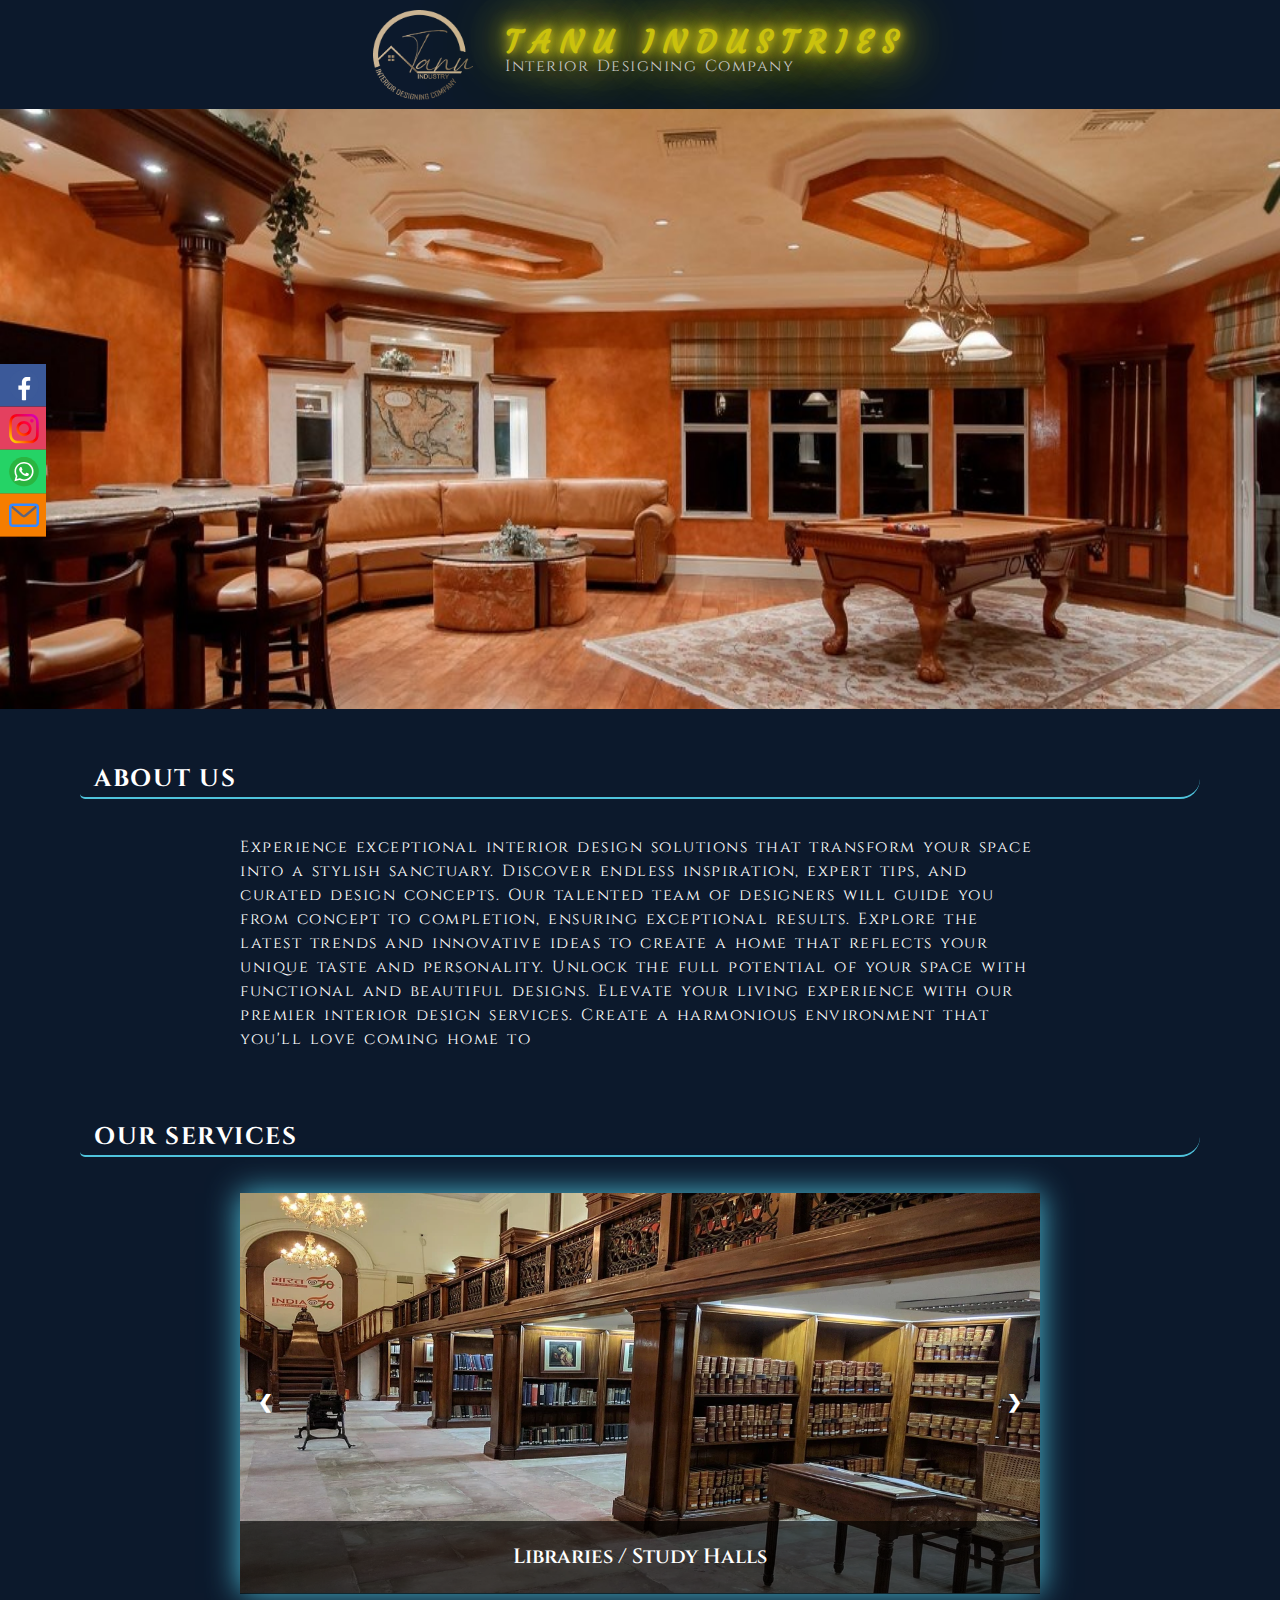
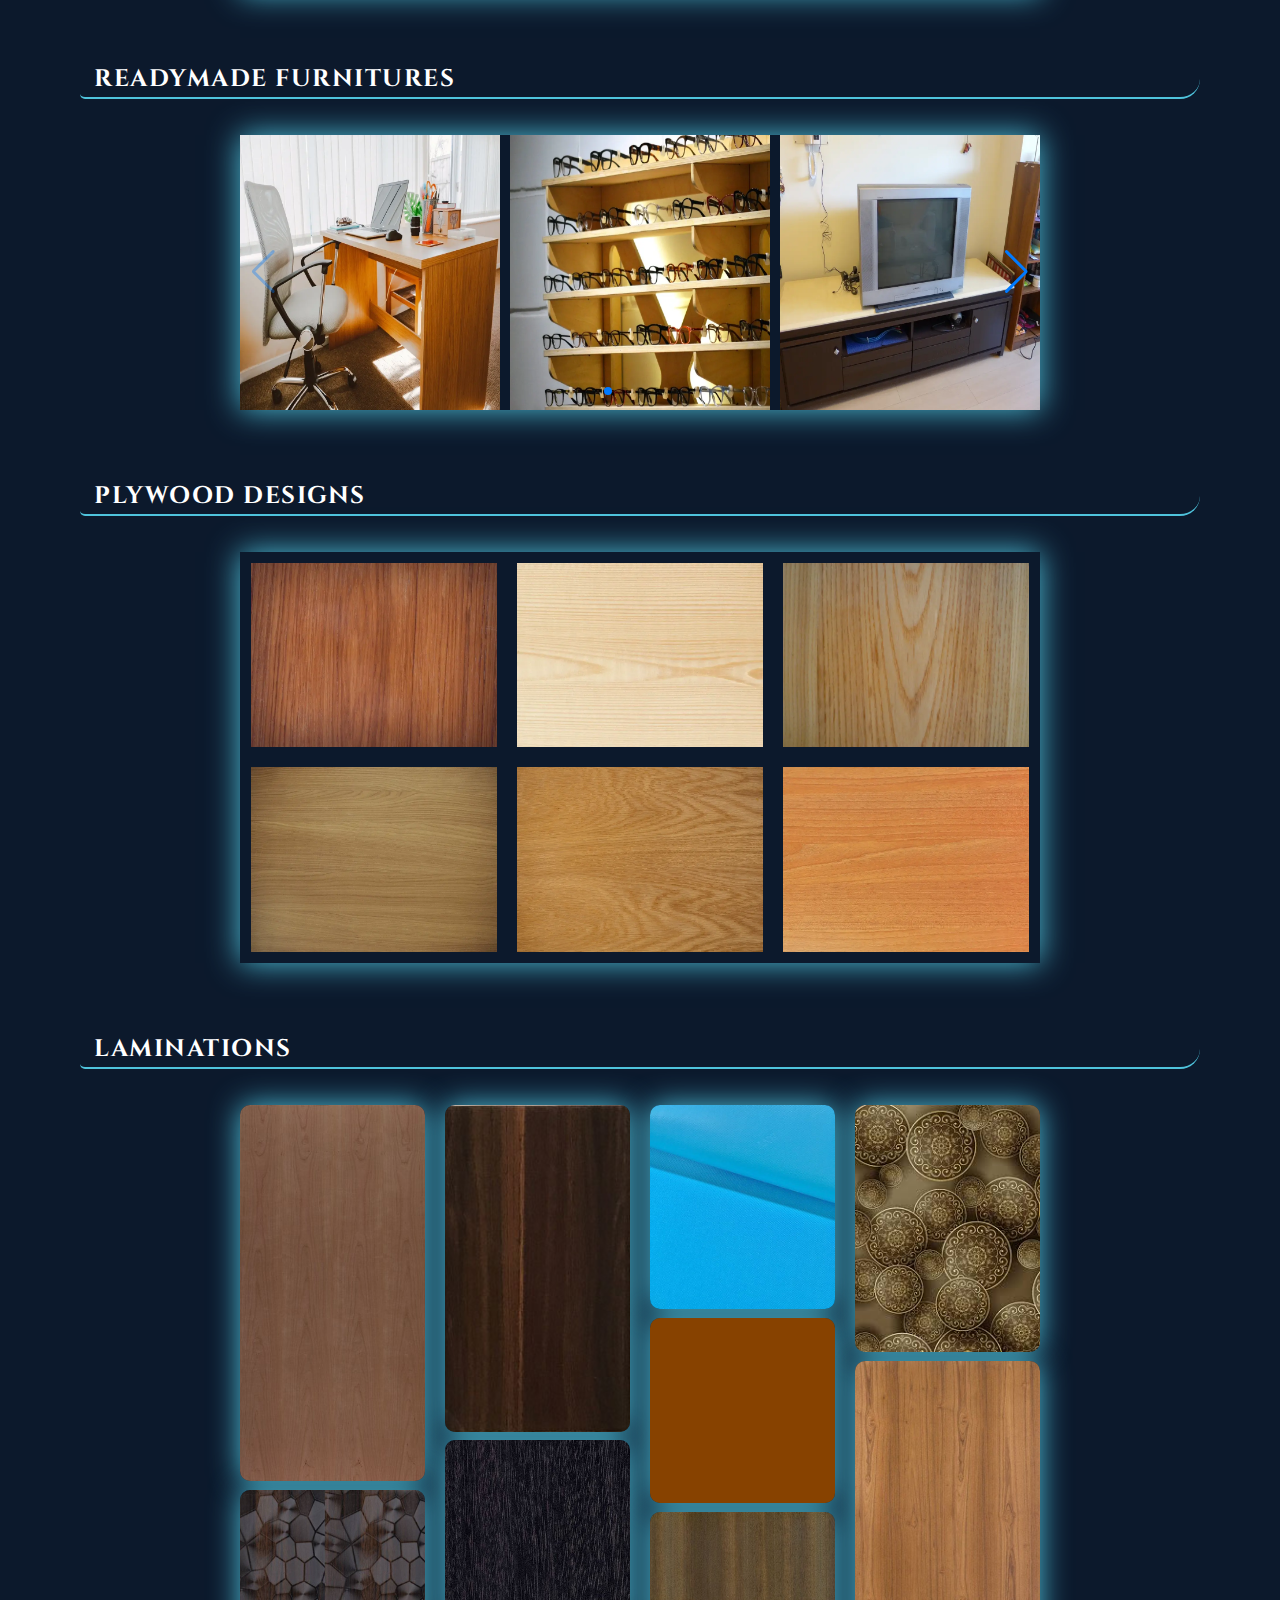
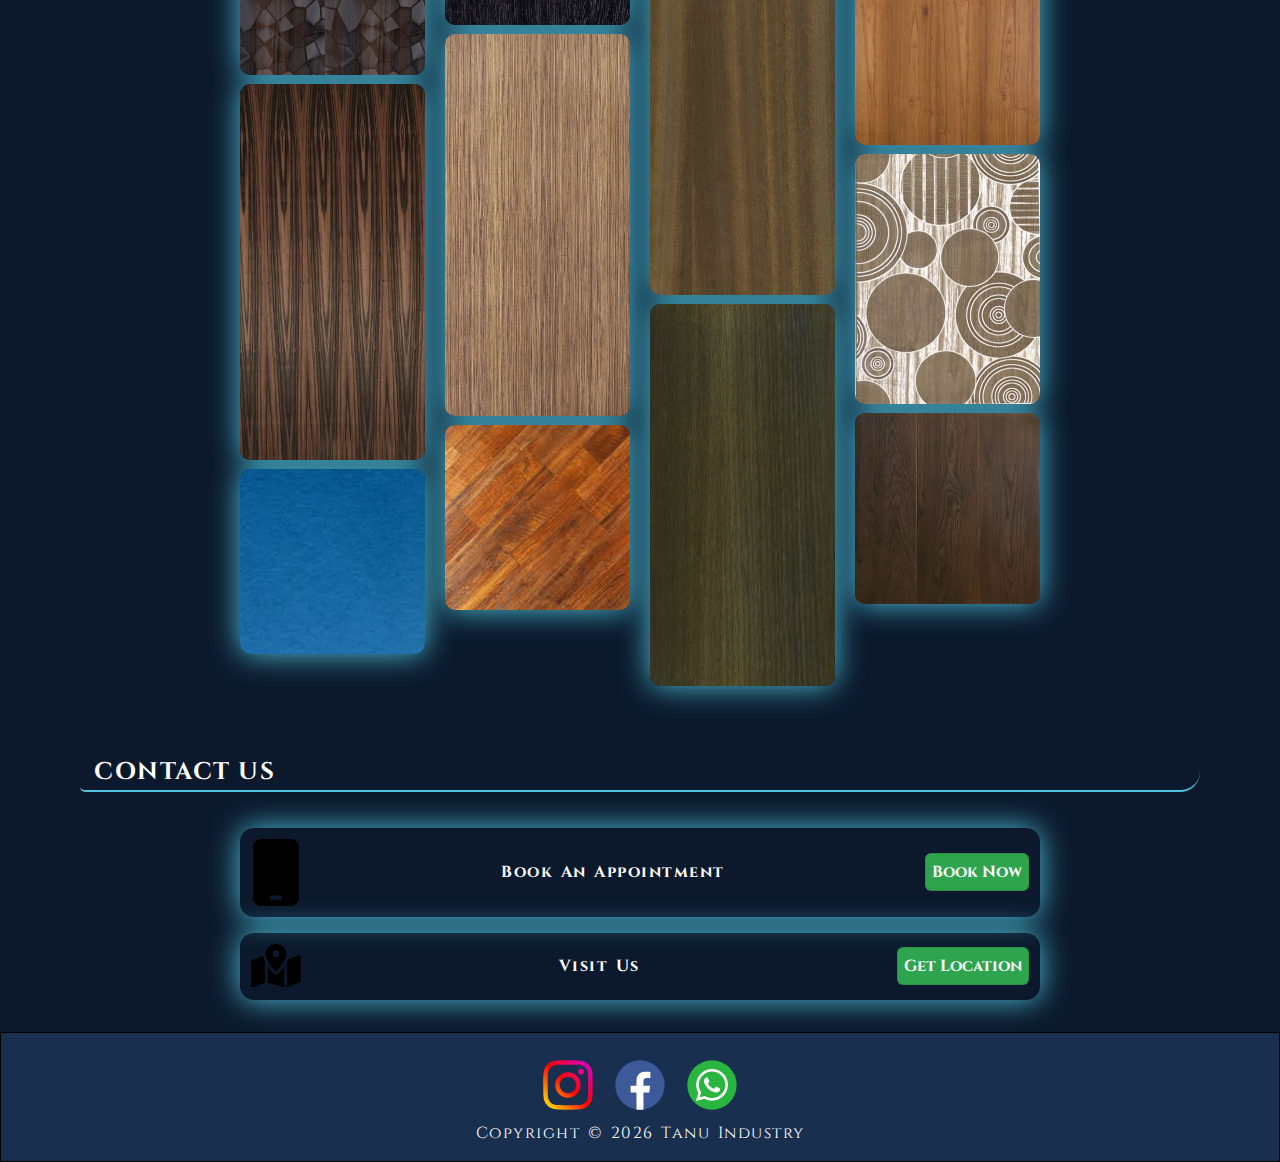
==== commit 8b35e92b: "added contact form email functionality" ====
--- a/index.html
+++ b/index.html
@@ -67,7 +67,7 @@
         </a>
 
         <a href="mailto:tanu.industries.dwd@gmail.com" class="mail-bg">
-          Click here to Mail Us
+          Click here to Mail
           <img src="icons/mail.svg" alt="" />
         </a>
       </div>
--- a/index.css
+++ b/index.css
@@ -274,12 +274,34 @@
   justify-content: flex-end;
   align-items: center;
   padding: 0.4em;
-  transform: translateX(-190px);
-  -webkit-transform: translateX(-190px);
-  -ms-transform: translateX(-190px);
-  transition: all 0.5s linear;
-  -webkit-transition: all 0.5s linear;
-  -ms-transition: all 0.5s linear;
+}
+
+
+@media (min-width: 700px) {
+  .icon-bar a
+  {
+    transform: translateX(-190px);
+    -webkit-transform: translateX(-190px);
+    -ms-transform: translateX(-190px);
+    transition: all 0.5s linear;
+    -webkit-transition: all 0.5s linear;
+    -ms-transition: all 0.5s linear;
+  }
+  @keyframes letszoom {
+    from {
+      transform: scale(0.8);
+    }
+  
+    to {
+      transform: scale(1);
+    }
+  }
+  
+  .icon-bar a:hover {
+    transform: translateX(0);
+    -webkit-transform: translateX(0);
+    -ms-transform: translateX(0);
+  }
 }
 
 .fb-bg {
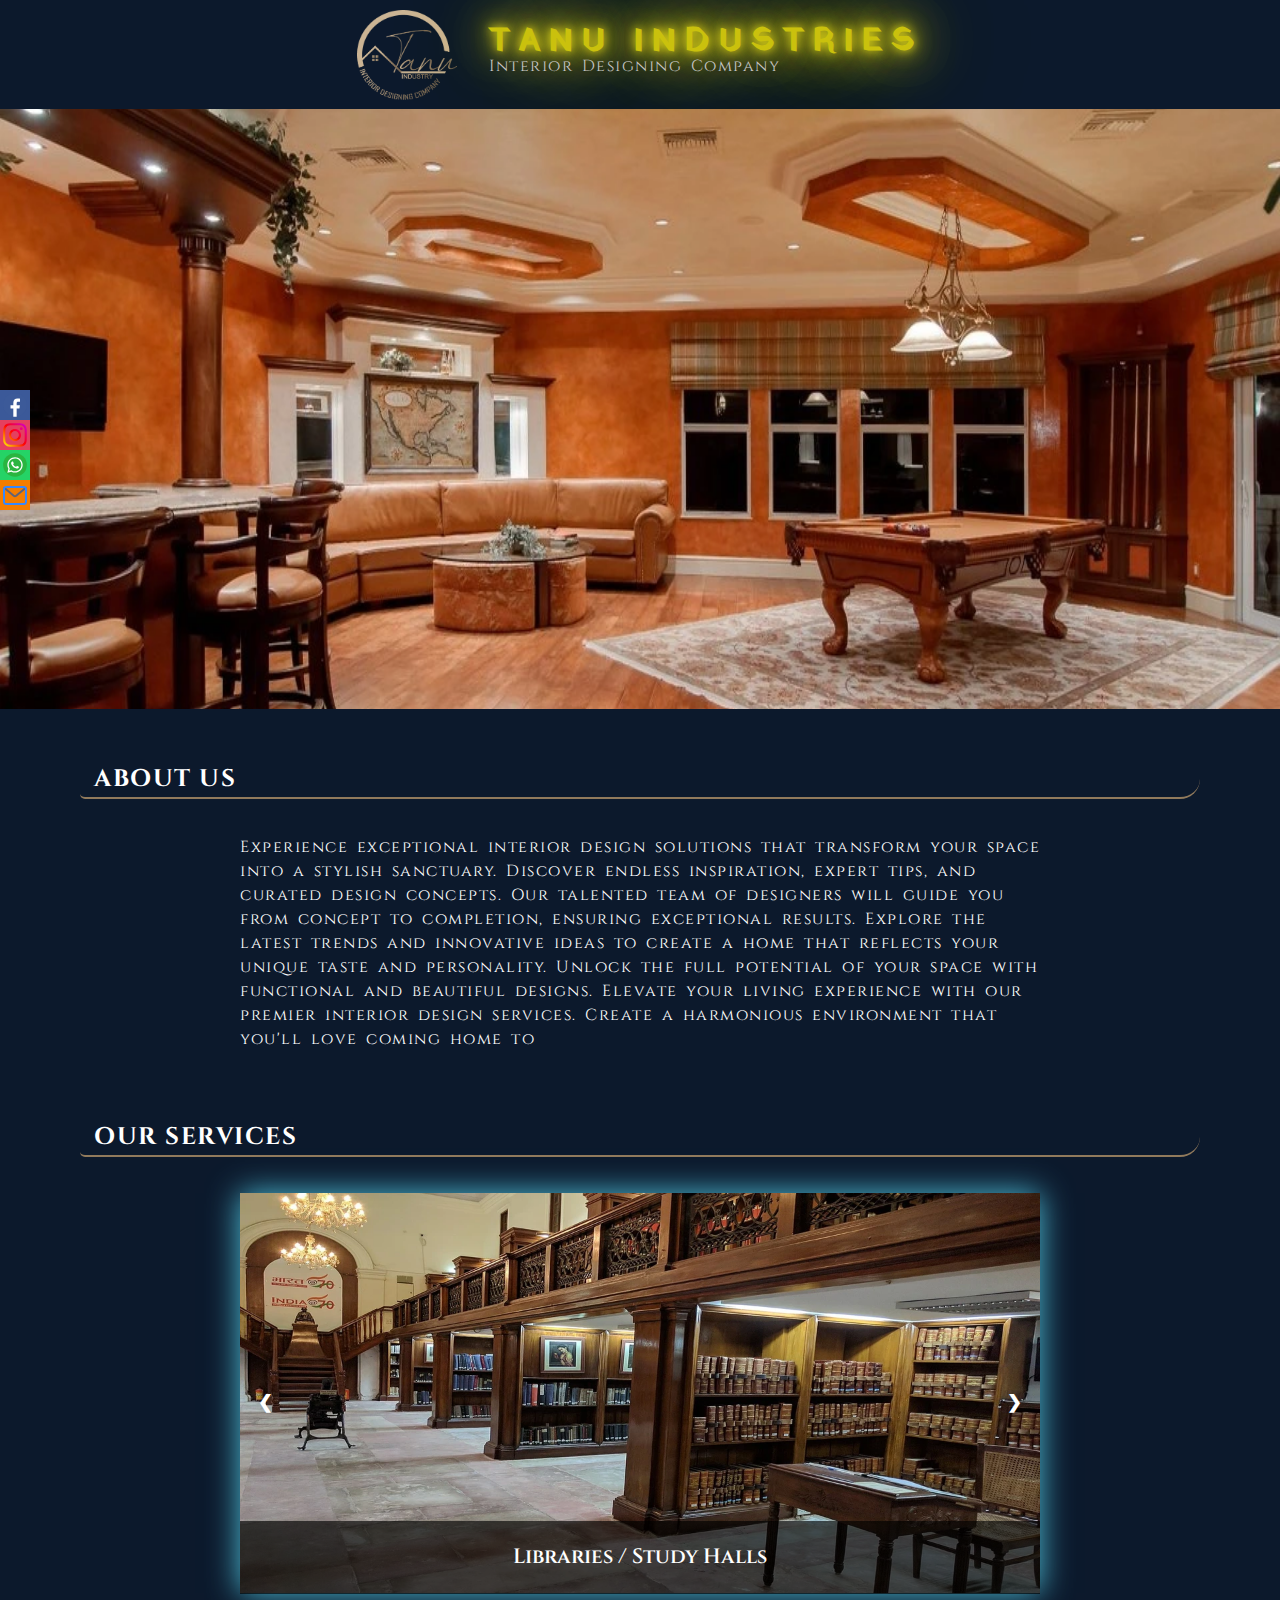
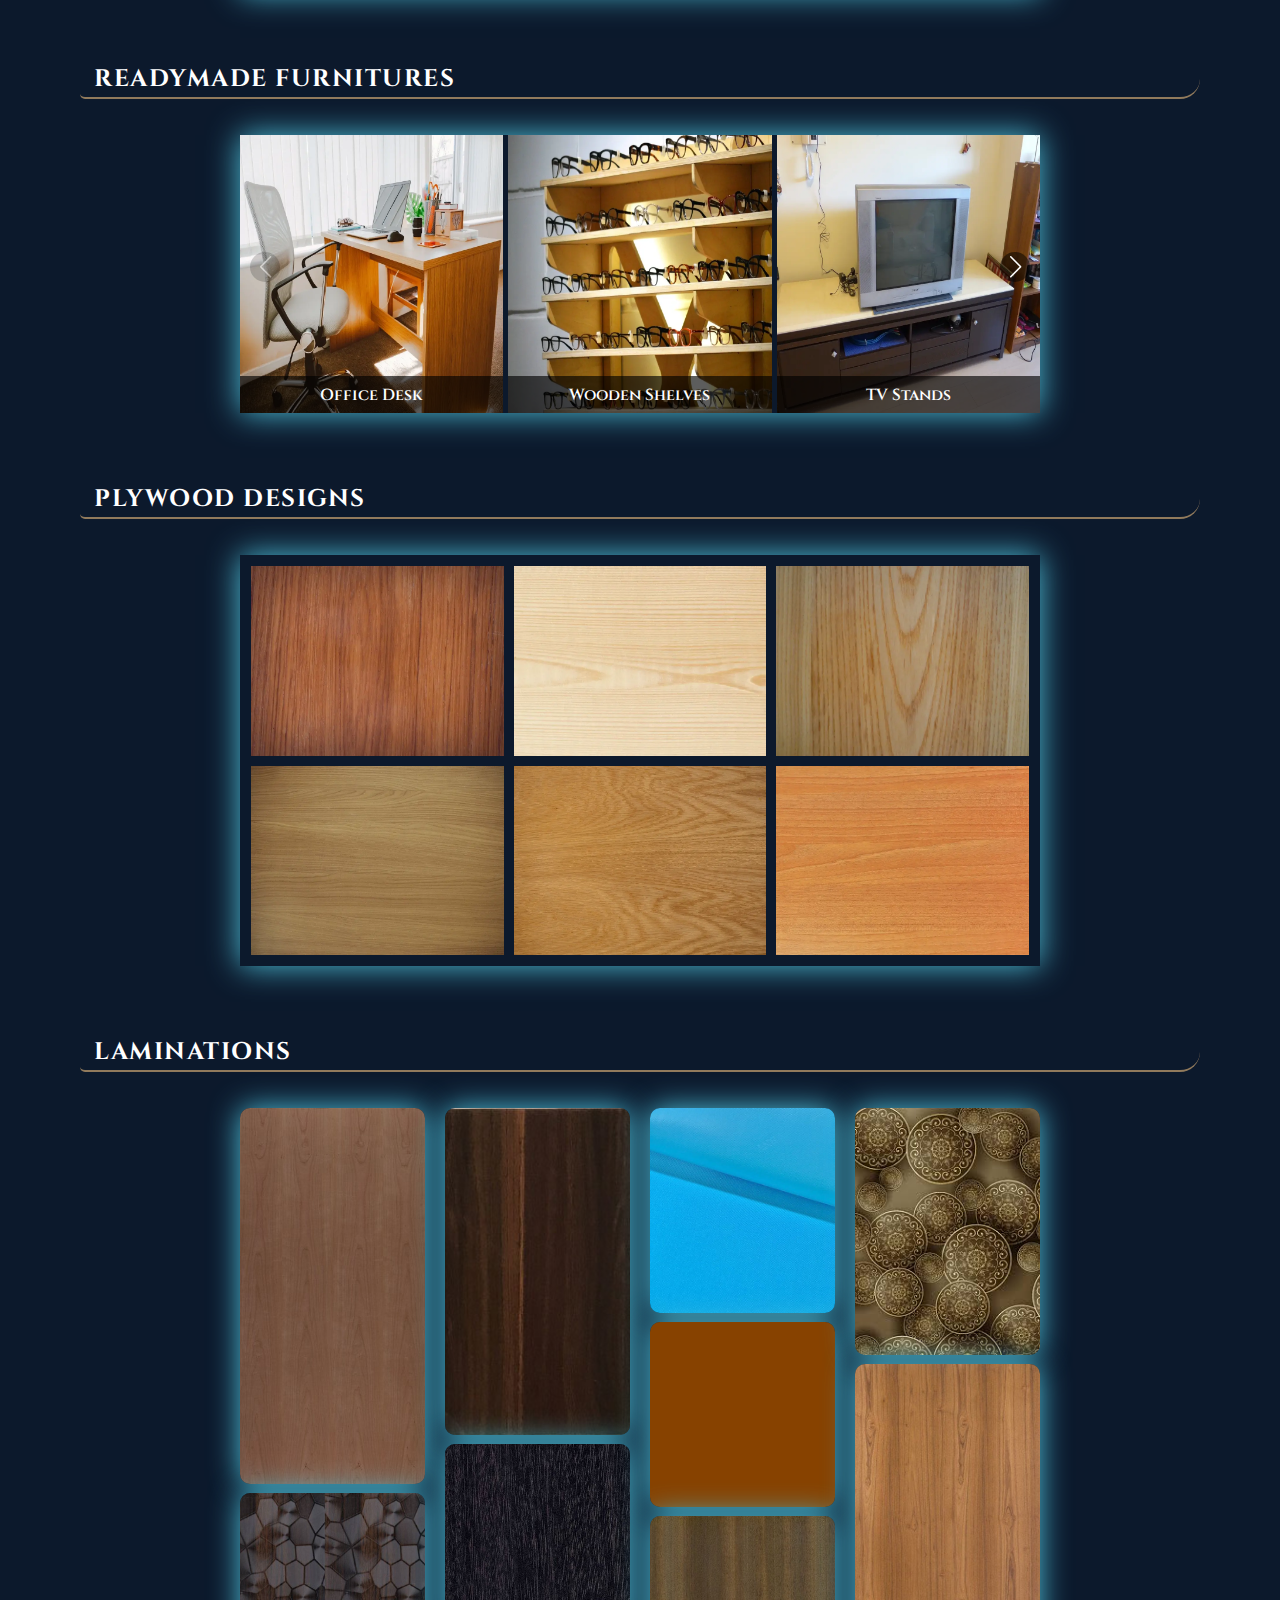
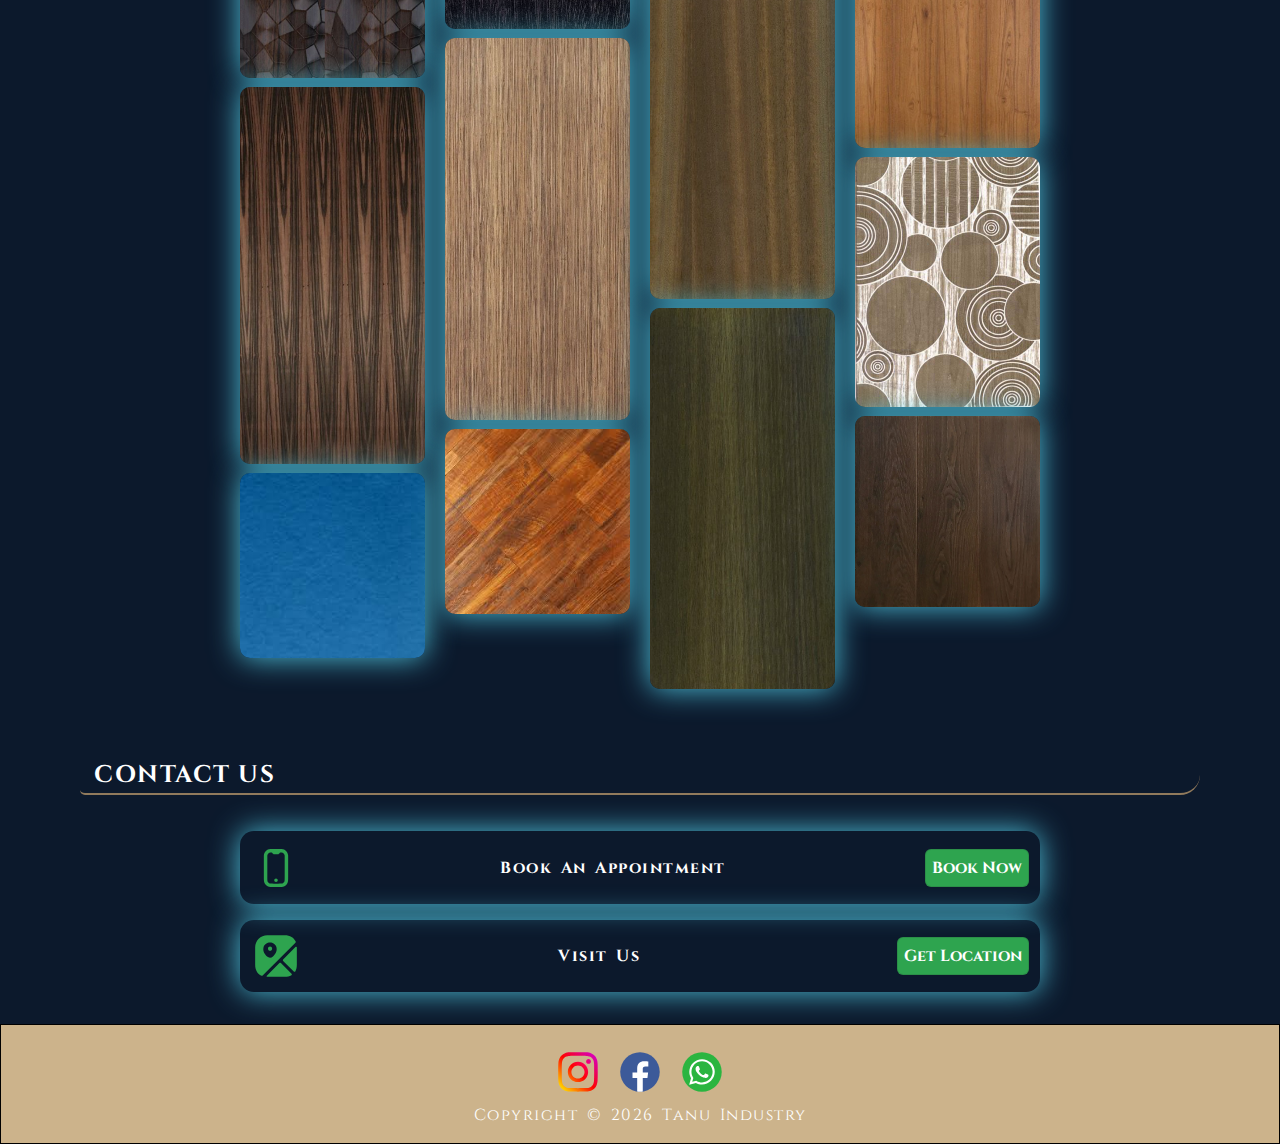
==== commit e9a607d3: "font-change" ====
--- a/index.html
+++ b/index.html
@@ -25,7 +25,7 @@
     <link rel="preconnect" href="https://fonts.googleapis.com" />
     <link rel="preconnect" href="https://fonts.gstatic.com" crossorigin />
     <link
-      href="https://fonts.googleapis.com/css2?family=Cinzel:wght@400;500;600&family=Courgette&family=Yesteryear&display=swap"
+      href="https://fonts.googleapis.com/css2?family=Cinzel:wght@400;500;600&family=Yatra+One&display=swap"
       rel="stylesheet"
     />
     <link
@@ -37,7 +37,7 @@
   <body>
     <header>
       <div class="container container-logo">
-        <a href="#">
+        <a href="/">
           <img class="logo-img" src="images/logo/gold-logo.png" alt="" />
           <div class="container-logo-text">
             <h1 class="">TANU INDUSTRIES</h1>
@@ -52,22 +52,22 @@
     <main>
       <div class="icon-bar">
         <a href="" class="fb-bg" target="_blank">
-          click here to follow
+          <!-- click here to follow -->
           <img src="icons/facebook.svg" alt="" />
         </a>
 
         <a href="" class="insta-bg" target="_blank">
-          click here to follow
+          <!-- click here to follow -->
           <img src="icons/instagram.svg" alt="" />
         </a>
 
         <a href="" class="whatsapp-bg" target="_blank">
-          click here to chat
+          <!-- click here to chat -->
           <img src="icons/whatsapp.svg" alt="" />
         </a>
 
         <a href="mailto:tanu.industries.dwd@gmail.com" class="mail-bg">
-          Click here to Mail
+          <!-- Click here to Mail -->
           <img src="icons/mail.svg" alt="" />
         </a>
       </div>
@@ -137,6 +137,9 @@
                 alt=""
                 srcset=""
               />
+              <div class="img-data">
+                <span class="furniture-text">Office Desk</span>
+              </div>
             </div>
             <div class="swiper-slide">
               <img
@@ -144,6 +147,9 @@
                 alt=""
                 srcset=""
               />
+              <div class="img-data">
+                <span class="furniture-text">Wooden Shelves</span>
+              </div>
             </div>
             <div class="swiper-slide">
               <img
@@ -151,6 +157,9 @@
                 alt=""
                 srcset=""
               />
+              <div class="img-data">
+                <span class="furniture-text">TV Stands</span>
+              </div>
             </div>
             <div class="swiper-slide">
               <img
@@ -158,6 +167,9 @@
                 alt=""
                 srcset=""
               />
+              <div class="img-data">
+                <span class="furniture-text">Study Table</span>
+              </div>
             </div>
             <div class="swiper-slide">
               <img
@@ -165,6 +177,9 @@
                 alt=""
                 srcset=""
               />
+              <div class="img-data">
+                <span class="furniture-text">Almirah</span>
+              </div>
             </div>
             <div class="swiper-slide">
               <img
@@ -172,6 +187,9 @@
                 alt=""
                 srcset=""
               />
+              <div class="img-data">
+                <span class="furniture-text">Wooden Sofa</span>
+              </div>
             </div>
             <div class="swiper-slide">
               <img
@@ -179,11 +197,14 @@
                 alt=""
                 srcset=""
               />
-            </div>
-          </div>
-          <div class="swiper-button-next"></div>
-          <div class="swiper-button-prev"></div>
-          <div class="swiper-pagination"></div>
+              <div class="img-data">
+                <span class="furniture-text">Wooden Wardrobe</span>
+              </div>
+            </div>
+          </div>
+          <div class="swiper-button-next swipe-btn"></div>
+          <div class="swiper-button-prev swipe-btn"></div>
+          <!-- <div class="swiper-pagination"></div> -->
         </div>
       </div>
 
@@ -224,51 +245,99 @@
         <h2>LAMINATIONS</h2>
         <div class="lamination-container">
           <div class="lam-col">
+            <div class="col-data">
+              <span class="lamination-text">American Cherry</span>
+            </div>
             <img src="images/laminations/american-cherry_6-min.jpg" alt="" />
           </div>
           <div class="lam-col">
+            <div class="col-data">
+              <span class="lamination-text">Croma</span>
+            </div>
             <img src="images/laminations/croma.jpg" alt="" />
           </div>
           <div class="lam-col">
+            <div class="col-data">
+              <span class="lamination-text">Ebony</span>
+            </div>
             <img src="images/laminations/ebony---c-min (1).jpg" alt="" />
           </div>
           <div class="lam-col">
+            <div class="col-data">
+              <span class="lamination-text">Fieltro</span>
+            </div>
             <img src="images/laminations/fieltro.jpg" alt="" />
           </div>
           <div class="lam-col">
+            <div class="col-data">
+              <span class="lamination-text">Glassy Wooden</span>
+            </div>
             <img src="images/laminations/glassy wooden.jpg" alt="" />
           </div>
           <div class="lam-col">
+            <div class="col-data">
+              <span class="lamination-text">Hello</span>
+            </div>
             <img src="images/laminations/image-1.jpg" alt="" />
           </div>
           <div class="lam-col">
+            <div class="col-data">
+              <span class="lamination-text">Zebrano</span>
+            </div>
             <img src="images/laminations/zebrano---c-min.jpg" alt="" />
           </div>
           <div class="lam-col">
+            <div class="col-data">
+              <span class="lamination-text">Hello</span>
+            </div>
             <img src="images/laminations/images (8).jpg" alt="" />
           </div>
           <div class="lam-col">
+            <div class="col-data">
+              <span class="lamination-text">Nylon</span>
+            </div>
             <img src="images/laminations/nylon-u6320-fr.jpg" alt="" />
           </div>
           <div class="lam-col">
+            <div class="col-data">
+              <span class="lamination-text">Persimmon</span>
+            </div>
             <img src="images/laminations/persimmon.jpg" alt="" />
           </div>
           <div class="lam-col">
+            <div class="col-data">
+              <span class="lamination-text">Sapele</span>
+            </div>
             <img src="images/laminations/sapele---c-min (1).jpg" alt="" />
           </div>
           <div class="lam-col">
+            <div class="col-data">
+              <span class="lamination-text">Smoked Oak</span>
+            </div>
             <img src="images/laminations/smoked_oak---c-min.jpg" alt="" />
           </div>
           <div class="lam-col">
+            <div class="col-data">
+              <span class="lamination-text">Suede</span>
+            </div>
             <img src="images/laminations/suede.jpg" alt="" />
           </div>
           <div class="lam-col">
+            <div class="col-data">
+              <span class="lamination-text">Teak Grandeur</span>
+            </div>
             <img src="images/laminations/teak_grandeur---c-min.jpg" alt="" />
           </div>
           <div class="lam-col">
+            <div class="col-data">
+              <span class="lamination-text">Wardrobe</span>
+            </div>
             <img src="images/laminations/wardobe.jpg" alt="" />
           </div>
           <div class="lam-col">
+            <div class="col-data">
+              <span class="lamination-text">White Oak</span>
+            </div>
             <img src="images/laminations/white-oak.jpg" alt="" />
           </div>
         </div>
--- a/index.css
+++ b/index.css
@@ -64,7 +64,8 @@
 /* CSS variables */
 
 :root {
-  --ff-primary: "Courgette", cursive;
+  /* --ff-primary: "Courgette", cursive; */
+  --ff-primary: "Yatra One", cursive;
   --ff-secondary: "Cinzel", serif;
 
   --ff-body: var(--ff-secondary);
@@ -81,7 +82,7 @@
 /* CSS */
 
 * {
-  transition: all .2s ease-out;
+  transition: all 0.2s ease-out;
 }
 
 /* =============================
@@ -96,27 +97,47 @@
 h1 {
   font-family: var(--ff-primary);
   color: #cac10d;
-    text-shadow: 0 0 10px #ded416, 0 0 20px #ded416, 0 0 40px #ded416, 0 0 60px #ded416, 0 0 80px #ded416, 0 0 160px #ded416;
+  text-shadow: 0 0 10px #ded416, 0 0 20px #ded416, 0 0 40px #ded416,
+    0 0 60px #ded416, 0 0 80px #ded416, 0 0 160px #ded416;
   font-size: var(--fs-600);
   line-height: 0.7;
-  letter-spacing: 10px;
+  letter-spacing: 9px;
   animation: h1ani 2s linear;
   animation-iteration-count: 2;
 }
 
 @keyframes h1ani {
-  0%, 18%, 20%, 50.1%, 60%, 65.1%, 80%, 90.1%, 92% {
+  0%,
+  18%,
+  20%,
+  50.1%,
+  60%,
+  65.1%,
+  80%,
+  90.1%,
+  92% {
     color: #cac10d;
-    text-shadow: 0 0 10px #ded416, 0 0 20px #ded416, 0 0 40px #ded416, 0 0 60px #ded416, 0 0 80px #ded416, 0 0 160px #ded416;
-  }
-  18.1%, 20.1%, 30%, 50%, 60.1%, 65%, 80.1%, 90%, 92.1%, 100% {
+    text-shadow: 0 0 10px #ded416, 0 0 20px #ded416, 0 0 40px #ded416,
+      0 0 60px #ded416, 0 0 80px #ded416, 0 0 160px #ded416;
+  }
+  18.1%,
+  20.1%,
+  30%,
+  50%,
+  60.1%,
+  65%,
+  80.1%,
+  90%,
+  92.1%,
+  100% {
     color: #928e3d;
     text-shadow: none;
   }
 }
 
 h2 {
-  border-bottom: 2px solid #4fc3dc;
+  /* border-bottom: 2px solid #4fc3dc; */
+  border-bottom: 2px solid #917a5c;
   border-radius: 0px 0px 20px 5px;
   margin-block: 1.5em;
   padding-left: 0.6em;
@@ -125,7 +146,7 @@
 
 p {
   line-height: 1.5;
-  word-spacing: 2px;
+  word-spacing: 3px;
   letter-spacing: 1.5px;
 }
 
@@ -135,14 +156,19 @@
 
 @media (max-width: 675px) {
   h1 {
-    font-size: 1.3rem;
-  }
-  p {
-    font-size: 0.8rem;
-    padding-block: 0.6em;
+    font-size: 1.1rem;
+    line-height: 1.5;
   }
   h2 {
     font-size: var(--fs-400);
+  }
+  .logo-sub-text {
+    font-size: 0.8rem;
+  }
+
+  p {
+    font-size: 0.7rem;
+    padding-block: 0.6em;
   }
 }
 
@@ -217,8 +243,8 @@
 /* ====================== SLIDESHOW ========================*/
 
 .slideshow {
-  padding-block: 300px;
-  background-image: url("images/slideshow/image1.jpg");
+  padding: 300px;
+  background-image: url("images/slideshow/image1.webp");
   background-size: 100% 100%;
   background-position: center center;
   background-repeat: no-repeat;
@@ -231,19 +257,19 @@
 @keyframes slides {
   0%,
   100% {
-    background-image: url("images/slideshow/image1.jpg");
+    background-image: url("images/slideshow/image1.webp");
   }
   20% {
-    background-image: url("images/slideshow/image3.jpg");
+    background-image: url("images/slideshow/image3.webp");
   }
   40% {
-    background-image: url("images/slideshow/image4.jpg");
+    background-image: url("images/slideshow/image4.webp");
   }
   60% {
-    background-image: url("images/slideshow/image2.jpg");
+    background-image: url("images/slideshow/image2.webp");
   }
   80% {
-    background-image: url("images/slideshow/image5.jpg");
+    background-image: url("images/slideshow/image5.webp");
   }
 }
 
@@ -255,85 +281,29 @@
   position: fixed;
   top: 50%;
   transform: translateY(-50%);
-  -webkit-transform: translateY(-50%);
-  -ms-transform: translateY(-50%);
   z-index: 10;
 }
 
 .icon-bar a img {
-  max-width: 40px;
-  padding-left: 0.6em;
-  animation: letszoom 3s linear alternate-reverse infinite;
-}
-
-.icon-bar a {
-  text-decoration: none;
+  max-width: 30px;
+  padding: 0.2em;
   cursor: pointer;
-  color: #fff;
-  display: flex;
-  justify-content: flex-end;
-  align-items: center;
-  padding: 0.4em;
-}
-
-
-@media (min-width: 700px) {
-  .icon-bar a
-  {
-    transform: translateX(-190px);
-    -webkit-transform: translateX(-190px);
-    -ms-transform: translateX(-190px);
-    transition: all 0.5s linear;
-    -webkit-transition: all 0.5s linear;
-    -ms-transition: all 0.5s linear;
-  }
-  @keyframes letszoom {
-    from {
-      transform: scale(0.8);
-    }
-  
-    to {
-      transform: scale(1);
-    }
-  }
-  
-  .icon-bar a:hover {
-    transform: translateX(0);
-    -webkit-transform: translateX(0);
-    -ms-transform: translateX(0);
-  }
-}
-
-.fb-bg {
+}
+
+.fb-bg img {
   background: #3b5999;
 }
 
-.insta-bg {
+.insta-bg img {
   background: #e4405f;
 }
 
-.whatsapp-bg {
+.whatsapp-bg img {
   background: #25d366;
 }
 
-.mail-bg {
+.mail-bg img {
   background-color: #f57d00;
-}
-
-@keyframes letszoom {
-  from {
-    transform: scale(0.8);
-  }
-
-  to {
-    transform: scale(1);
-  }
-}
-
-.icon-bar a:hover {
-  transform: translateX(0);
-  -webkit-transform: translateX(0);
-  -ms-transform: translateX(0);
 }
 
 /* ========================================================*/
@@ -444,7 +414,6 @@
 
 .swiper-slide {
   text-align: center;
-  font-size: 18px;
   background: #fff;
   display: flex;
   justify-content: center;
@@ -458,13 +427,51 @@
   object-fit: cover;
 }
 
+.swipe-btn {
+  width: 30px;
+  height: 30px;
+  border-radius: 50%;
+  background-color: rgba(0, 0, 0, 0.5);
+}
+
+.swipe-btn::before,
+.swipe-btn::after {
+  font-size: 22px;
+  color: #fff;
+}
+
+.swipe-btn:hover,
+.swipe-btn:focus {
+  background-color: rgba(0, 0, 0);
+}
+
+.swiper-pagination-bullet {
+  background-color: #fff;
+}
+
+.swiper-pagination-bullet-active {
+  border: 1px solid #fff;
+  background-color: #4fc3dc;
+}
+
+.img-data {
+  position: absolute;
+  background-color: #000000a2;
+  font-size: var(--fs-400);
+  font-weight: var(--fw-bold);
+  width: 100%;
+  bottom: 0;
+  padding-block: 0.4em;
+  text-align: center;
+}
+
 /* =============================================================== */
 
 /* ==================== PLYWOOD DESIGN ========================== */
 
 .plywood-gallery {
   display: flex;
-  gap: 20px;
+  gap: 10px;
   padding: 0.7em;
   max-width: 800px;
   margin-inline: auto;
@@ -474,7 +481,7 @@
 .column {
   display: flex;
   flex-direction: column;
-  gap: 20px;
+  gap: 10px;
 }
 
 @media (min-width: 676px) {
@@ -500,15 +507,38 @@
 }
 
 .lam-col {
-  margin-bottom: .56em;
-}
-
-.lam-col img {
+  position: relative;
+  margin-bottom: 0.56em;
   box-shadow: 0 0 30px #4fc3dc;
   border-radius: 10px;
 }
 
-
+.col-data {
+  position: absolute;
+  background-color: #000000;
+  width: 100%;
+  bottom: 0;
+  opacity: 0;
+  text-align: center;
+  border-bottom-left-radius: 10px;
+  border-bottom-right-radius: 10px;
+  font-size: var(--fs-400);
+  font-weight: var(--fw-bold);
+  padding-block: 0.4em;
+  transition: opacity 1.5s;
+  cursor: pointer;
+}
+
+.lam-col img {
+  border-radius: 10px;
+  cursor: pointer;
+}
+
+@media (hover: hover) {
+  .lam-col:hover .col-data {
+    opacity: 1;
+  }
+}
 
 /* ============================================================== */
 
@@ -536,14 +566,13 @@
   fill: white;
 }
 
-
-
 /* ====================== FOOTER =========================== */
 
 .footer-wrapper {
-  background-color: #192f50;
+  /* background-color: #192f50; */
+  background-color: #ccb38b;
   border: 1px solid black;
-  
+
   color: #fff;
   display: flex;
   flex-direction: column;
@@ -557,7 +586,7 @@
 }
 
 .socials a {
-  max-width: 50px;
+  max-width: 40px;
   margin: 0.7em;
 }
 
@@ -583,6 +612,14 @@
     width: 30%;
     margin-bottom: 0.7em;
   }
+
+  .slideshow {
+    background-attachment: scroll;
+    background-size: 100% 100%;
+    background-position: 0% 0%;
+    padding: 150px;
+  }
+
   .about-us-container {
     flex-direction: column-reverse;
   }
@@ -591,10 +628,6 @@
     margin-inline: auto;
   }
 
-  .slideshow {
-    padding: 100px;
-  }
-
   .text {
     font-size: 0.7rem;
   }
@@ -603,7 +636,7 @@
     width: 100%;
   }
   .contact-col img {
-    width: 5%;
+    width: 10%;
   }
   .contact-text,
   .btn {
@@ -620,17 +653,32 @@
 
   .lamination-container {
     columns: 3;
-  }
-
-  .icon-bar a {
+    column-gap: 10px;
+  }
+
+  .img-data {
     font-size: 0.7rem;
-    transform: translateX(-135px);
-    -webkit-transform: translateX(-135px);
-    -ms-transform: translateX(-135px);
-  }
-
-  .icon-bar a img {
+    font-weight: 100;
+    padding-block: 0.2em;
+  }
+
+  .swipe-btn {
     width: 20px;
-    padding-left: 0.2em;
-  }
-}
+    height: 20px;
+    border-radius: 50%;
+    background-color: rgba(0, 0, 0, 0.5);
+  }
+
+  .swipe-btn::before,
+  .swipe-btn::after {
+    font-size: 0.7rem;
+  }
+
+  .col-data {
+    font-size: 0.7rem;
+    font-weight: 100;
+    padding-block: 0.2em;
+    opacity: 1;
+    background-color: #000000b1;
+  }
+}
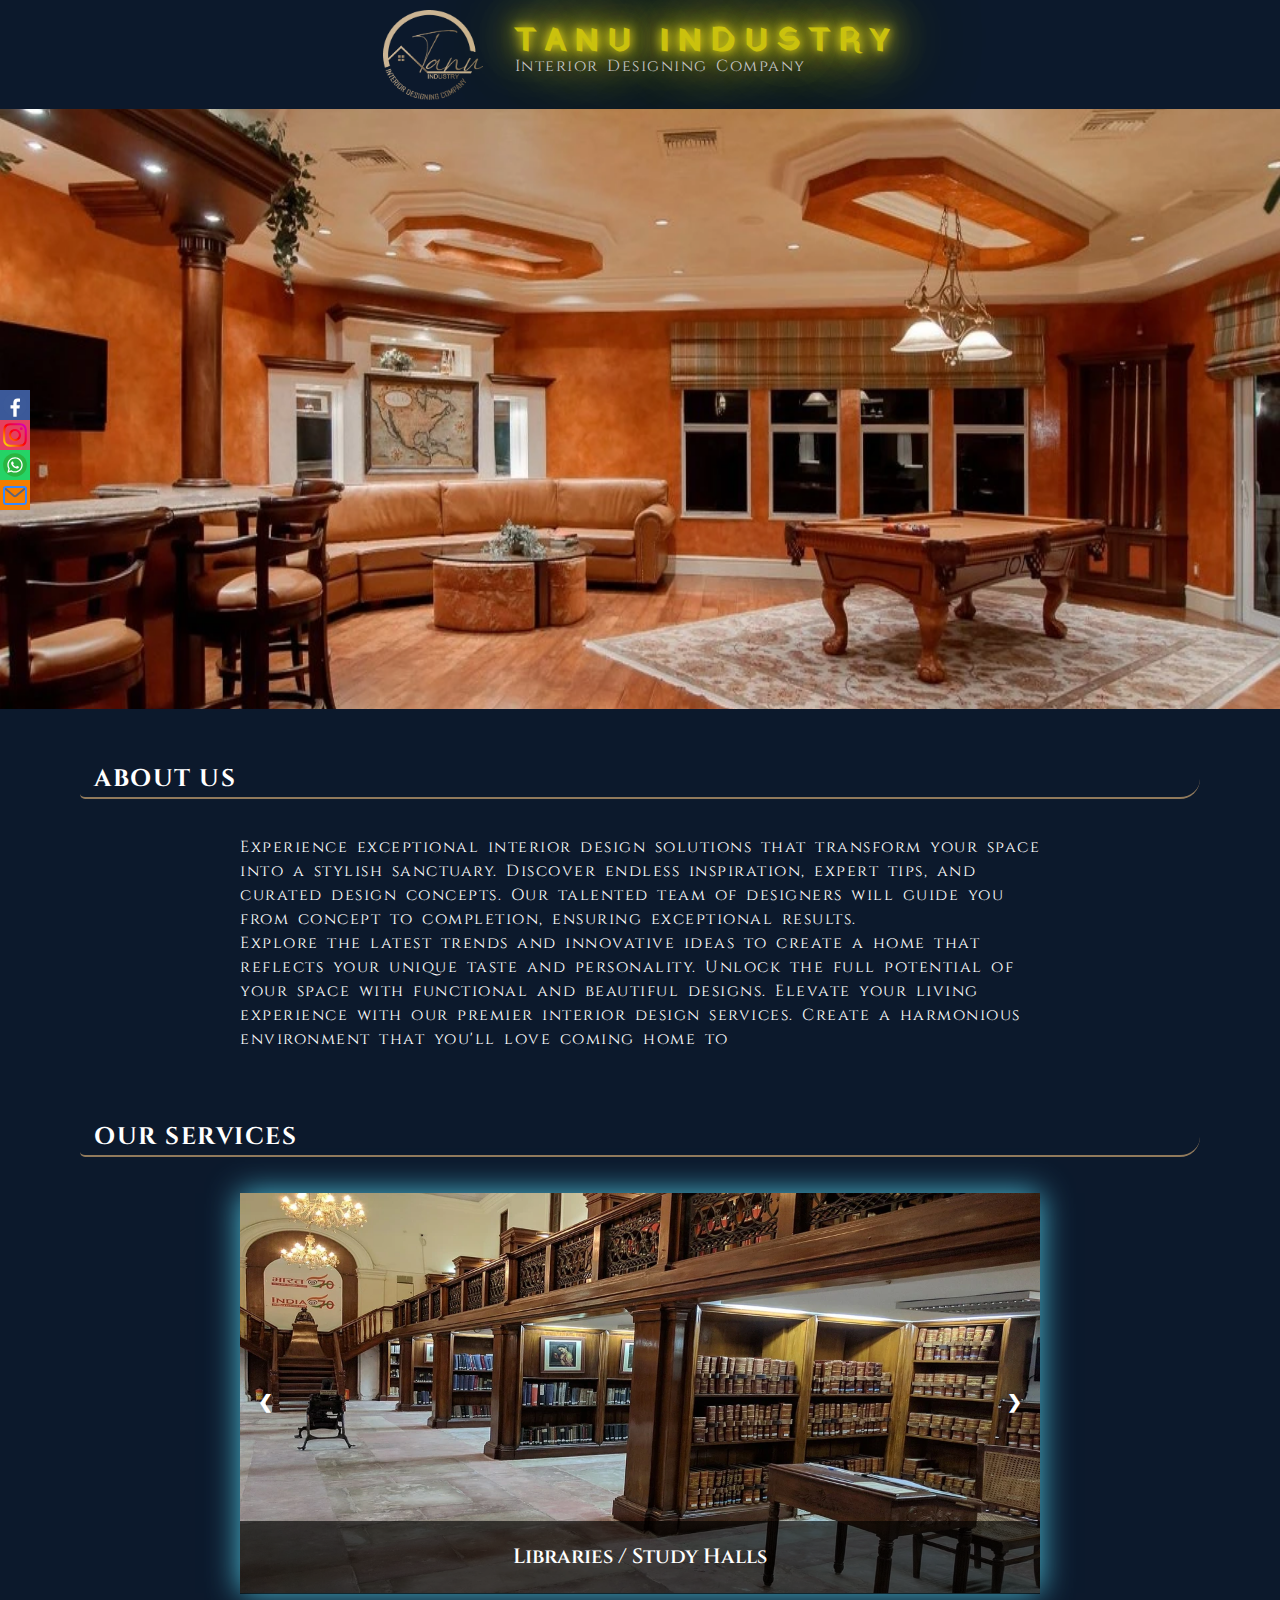
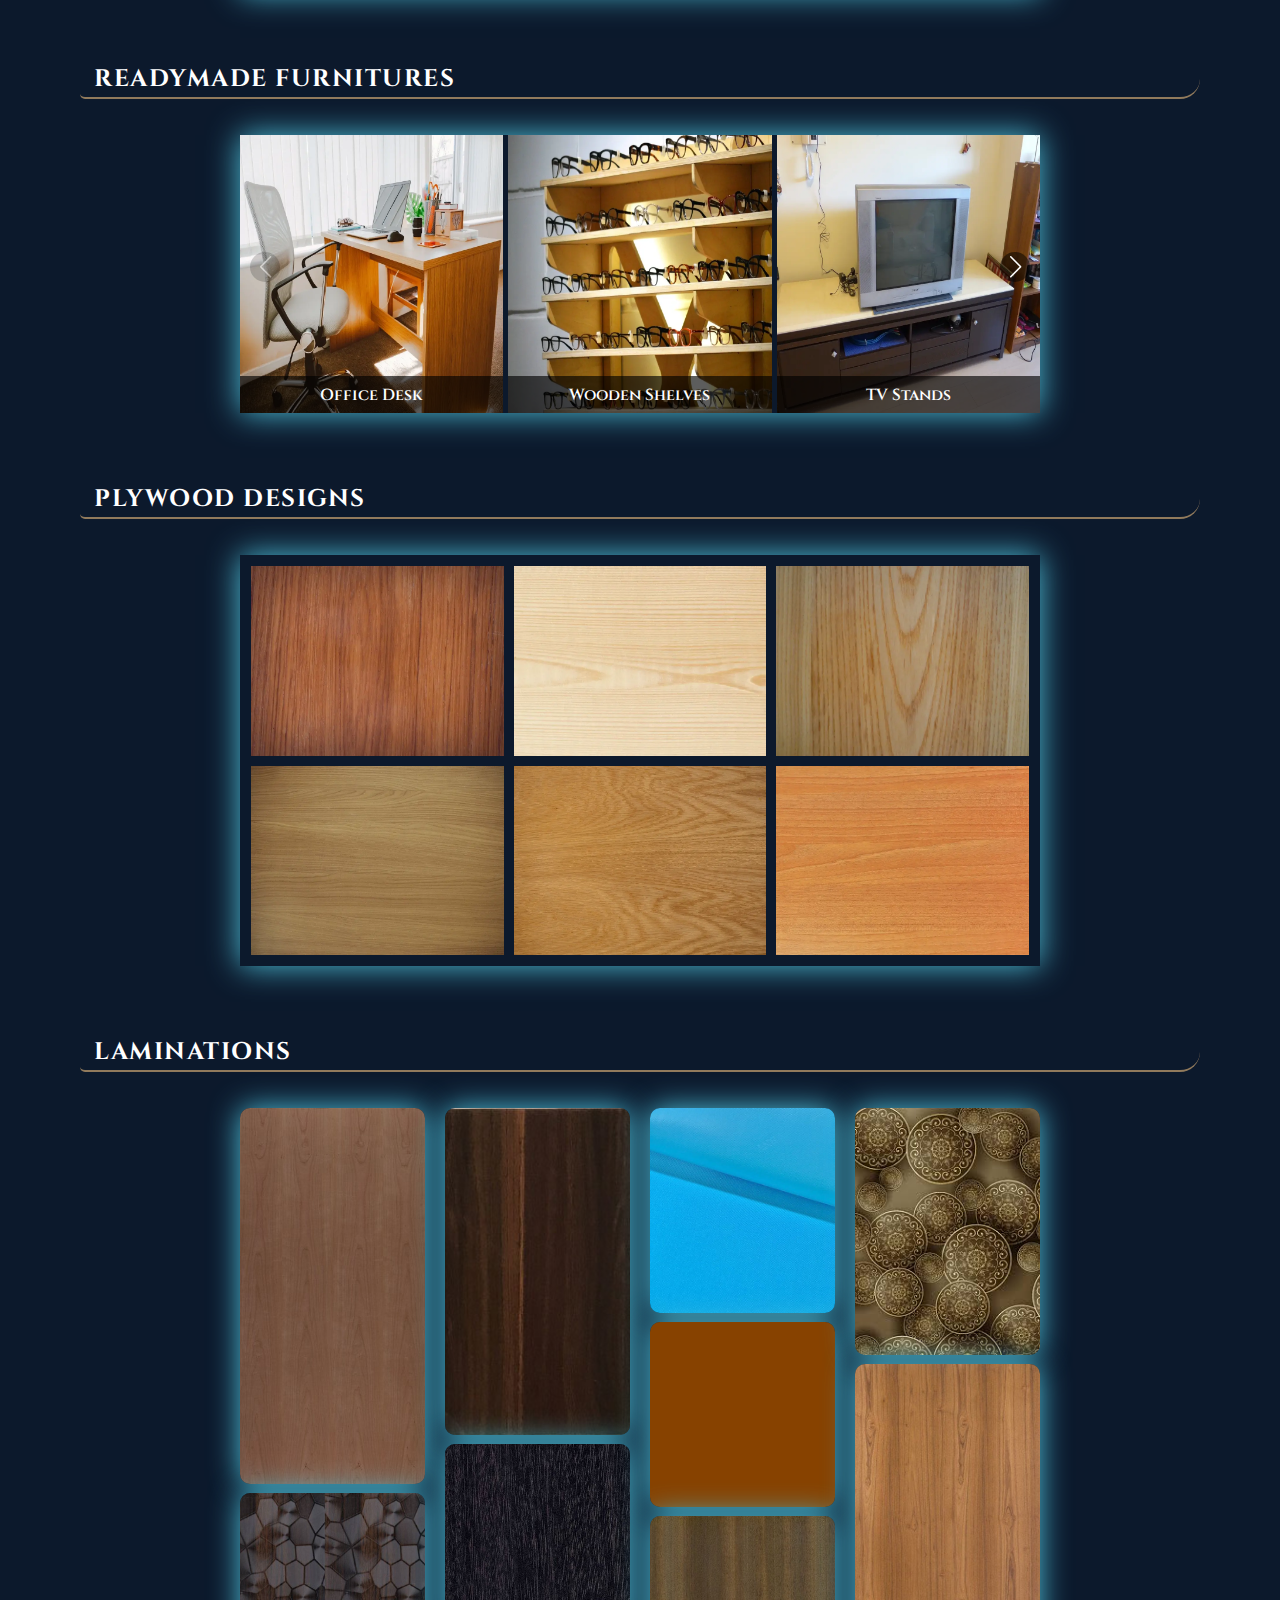
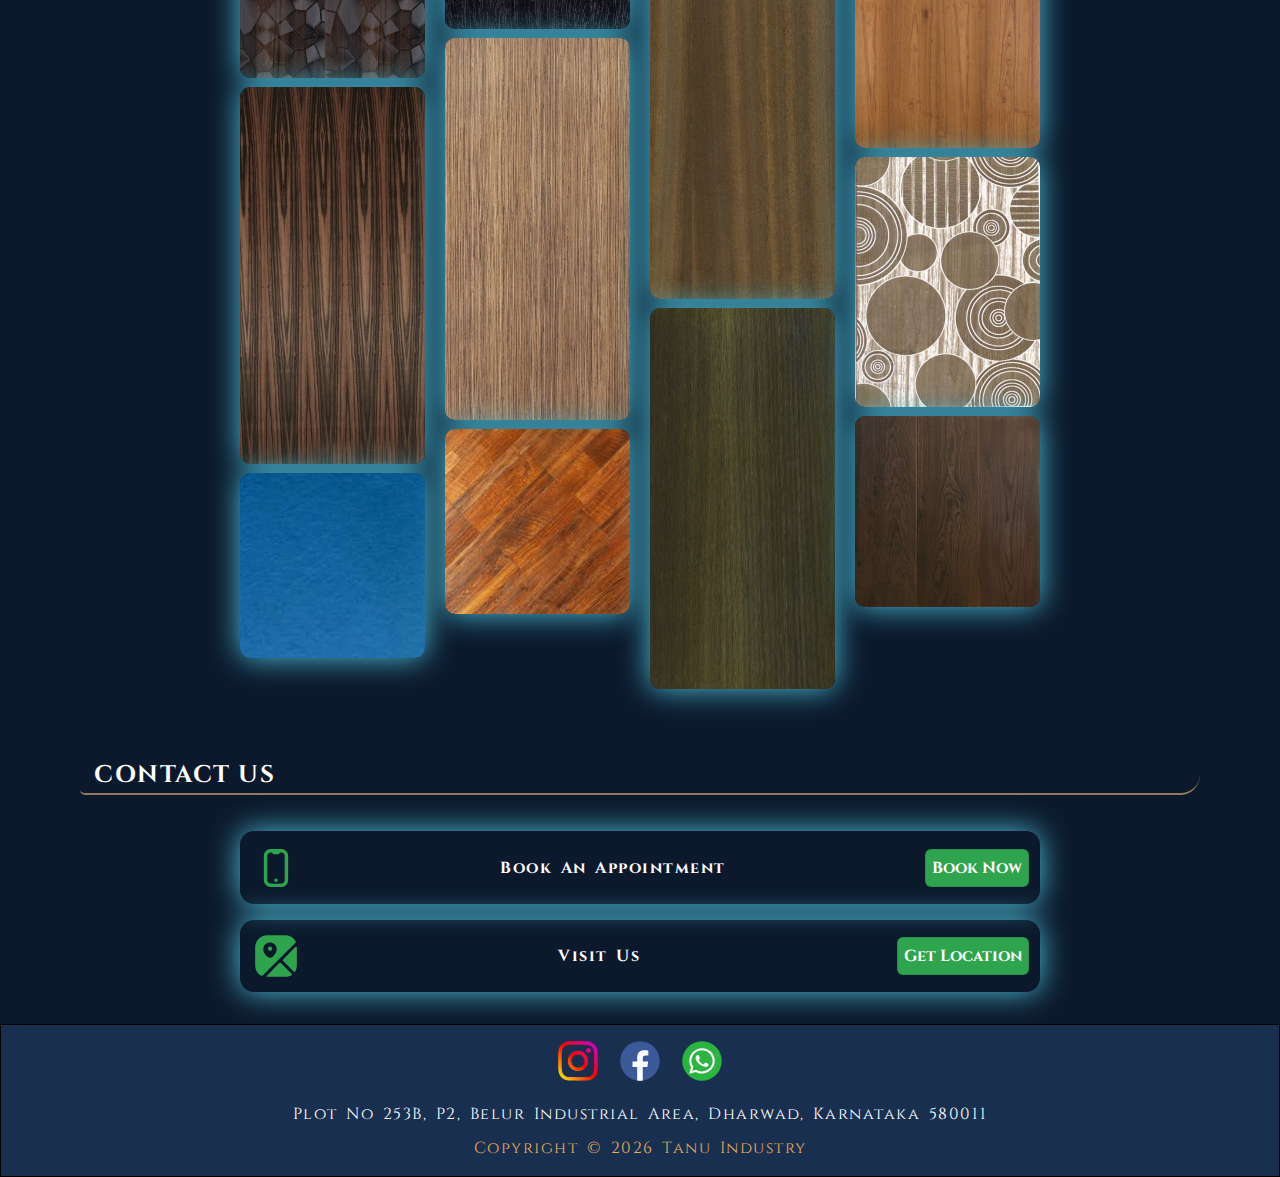
==== commit f38d73bb: "added-links" ====
--- a/index.html
+++ b/index.html
@@ -16,7 +16,7 @@
       Elevate your living experience and create a space you'll love to come home to. 
       Explore our portfolio and get inspired now!"
     />
-    <title>Tanu Industries</title>
+    <title>Tanu Industry</title>
     <link
       rel="shortcut icon"
       href="icons/favicon-32x32.png"
@@ -40,7 +40,7 @@
         <a href="/">
           <img class="logo-img" src="images/logo/gold-logo.png" alt="" />
           <div class="container-logo-text">
-            <h1 class="">TANU INDUSTRIES</h1>
+            <h1 class="">TANU INDUSTRY</h1>
             <p class="logo-sub-text">Interior Designing Company</p>
           </div>
         </a>
@@ -56,17 +56,21 @@
           <img src="icons/facebook.svg" alt="" />
         </a>
 
-        <a href="" class="insta-bg" target="_blank">
+        <a
+          href="https://instagram.com/tanu_interiors?igshid=MzRlODBiNWFlZA=="
+          class="insta-bg"
+          target="_blank"
+        >
           <!-- click here to follow -->
           <img src="icons/instagram.svg" alt="" />
         </a>
 
-        <a href="" class="whatsapp-bg" target="_blank">
+        <a href="https://wa.me/message/HAZ2BA3GOR4IK1" class="whatsapp-bg" target="_blank">
           <!-- click here to chat -->
           <img src="icons/whatsapp.svg" alt="" />
         </a>
 
-        <a href="mailto:tanu.industries.dwd@gmail.com" class="mail-bg">
+        <a href="mailto:tanuinndustry2408@gmail.com" class="mail-bg">
           <!-- Click here to Mail -->
           <img src="icons/mail.svg" alt="" />
         </a>
@@ -80,7 +84,7 @@
             space into a stylish sanctuary. Discover endless inspiration, expert
             tips, and curated design concepts. Our talented team of designers
             will guide you from concept to completion, ensuring exceptional
-            results. Explore the latest trends and innovative ideas to create a
+            results.<br>Explore the latest trends and innovative ideas to create a
             home that reflects your unique taste and personality. Unlock the
             full potential of your space with functional and beautiful designs.
             Elevate your living experience with our premier interior design
@@ -356,7 +360,7 @@
           <img src="icons/location.svg" alt="" />
           <p class="contact-text">Visit Us</p>
           <a
-            href="https://goo.gl/maps/wbosNQtPGwJ1bxnP8"
+            href="https://goo.gl/maps/voo7MB1h5CAzAq6H6"
             target="_blank"
             class="btn"
             >Get Location</a
@@ -368,15 +372,20 @@
     <footer>
       <div class="footer-wrapper">
         <div class="socials">
-          <a href="" class="social-links"
+          <a href="https://instagram.com/tanu_interiors?igshid=MzRlODBiNWFlZA==" class="social-links"
             ><img src="icons/instagram.svg" alt=""
           /></a>
           <a href="" class="social-links"
             ><img src="icons/facebook.svg" alt=""
           /></a>
-          <a href="" class="social-links"
+          <a href="https://wa.me/message/HAZ2BA3GOR4IK1" class="social-links"
             ><img src="icons/whatsapp.svg" alt=""
           /></a>
+        </div>
+        <div class="address">
+          <p>
+            Plot No 253B, P2, Belur Industrial Area, Dharwad, Karnataka 580011
+          </p>
         </div>
         <div class="copyright-text fs-regular fw-bold">
           <p>
--- a/index.css
+++ b/index.css
@@ -569,13 +569,13 @@
 /* ====================== FOOTER =========================== */
 
 .footer-wrapper {
-  /* background-color: #192f50; */
-  background-color: #ccb38b;
+  background-color: #192f50;
   border: 1px solid black;
 
   color: #fff;
   display: flex;
   flex-direction: column;
+  gap: 10px;
   align-items: center;
   padding-block: 1em;
 }
@@ -588,6 +588,11 @@
 .socials a {
   max-width: 40px;
   margin: 0.7em;
+  margin-top: 0;
+}
+
+.copyright-text {
+  color: #e7ac60;
 }
 
 /* .socials img {
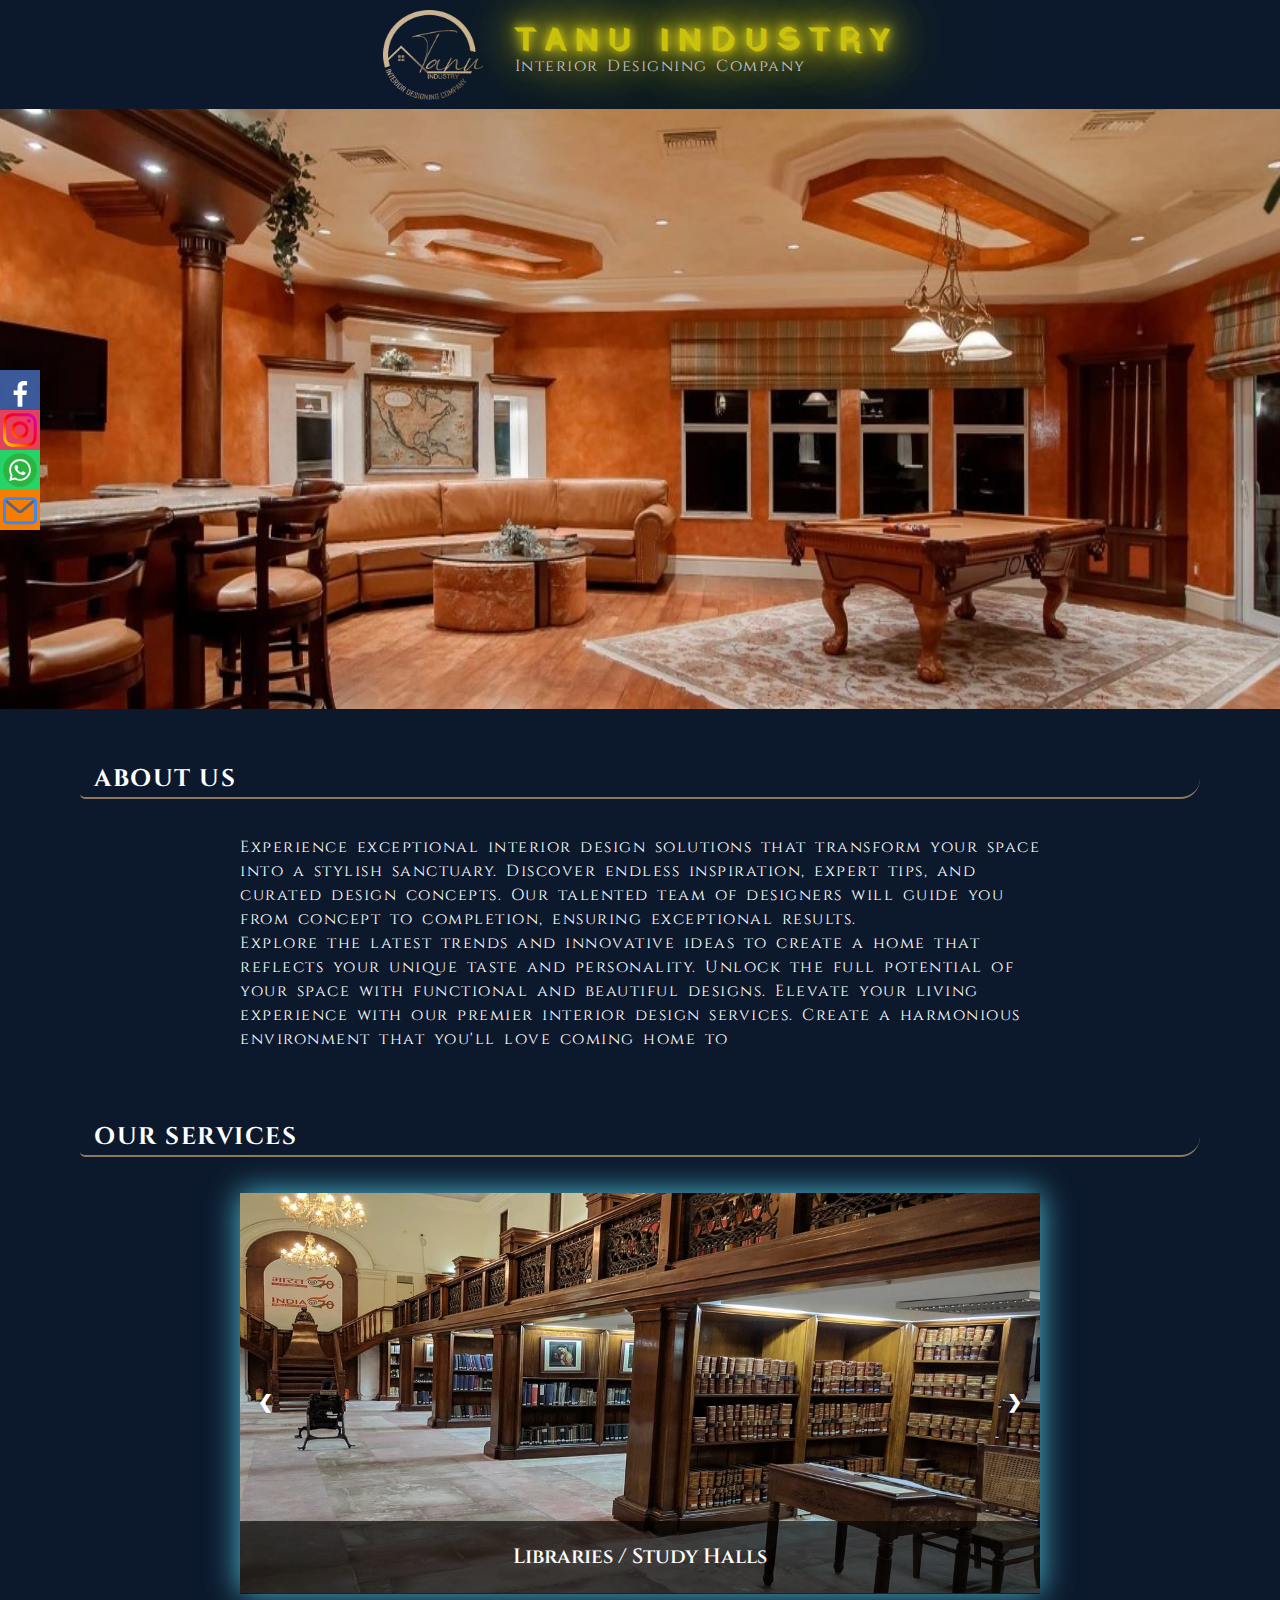
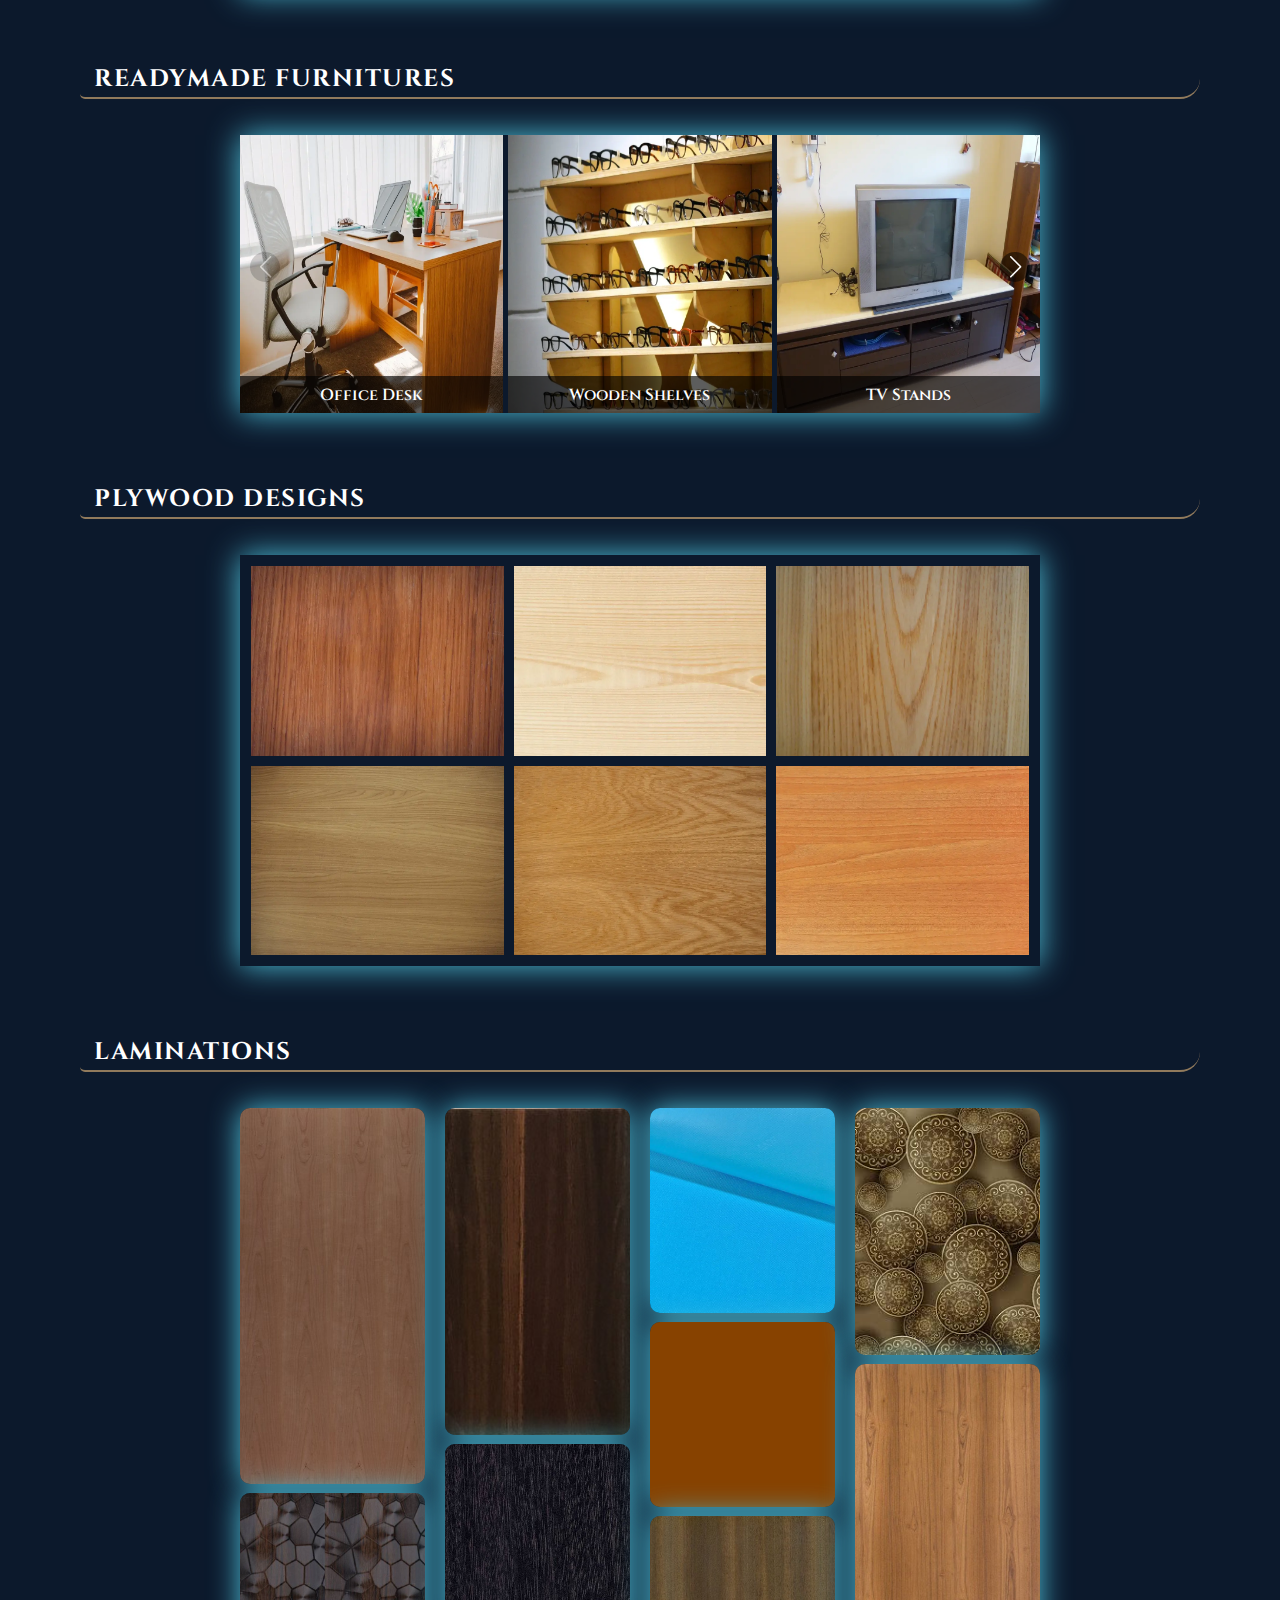
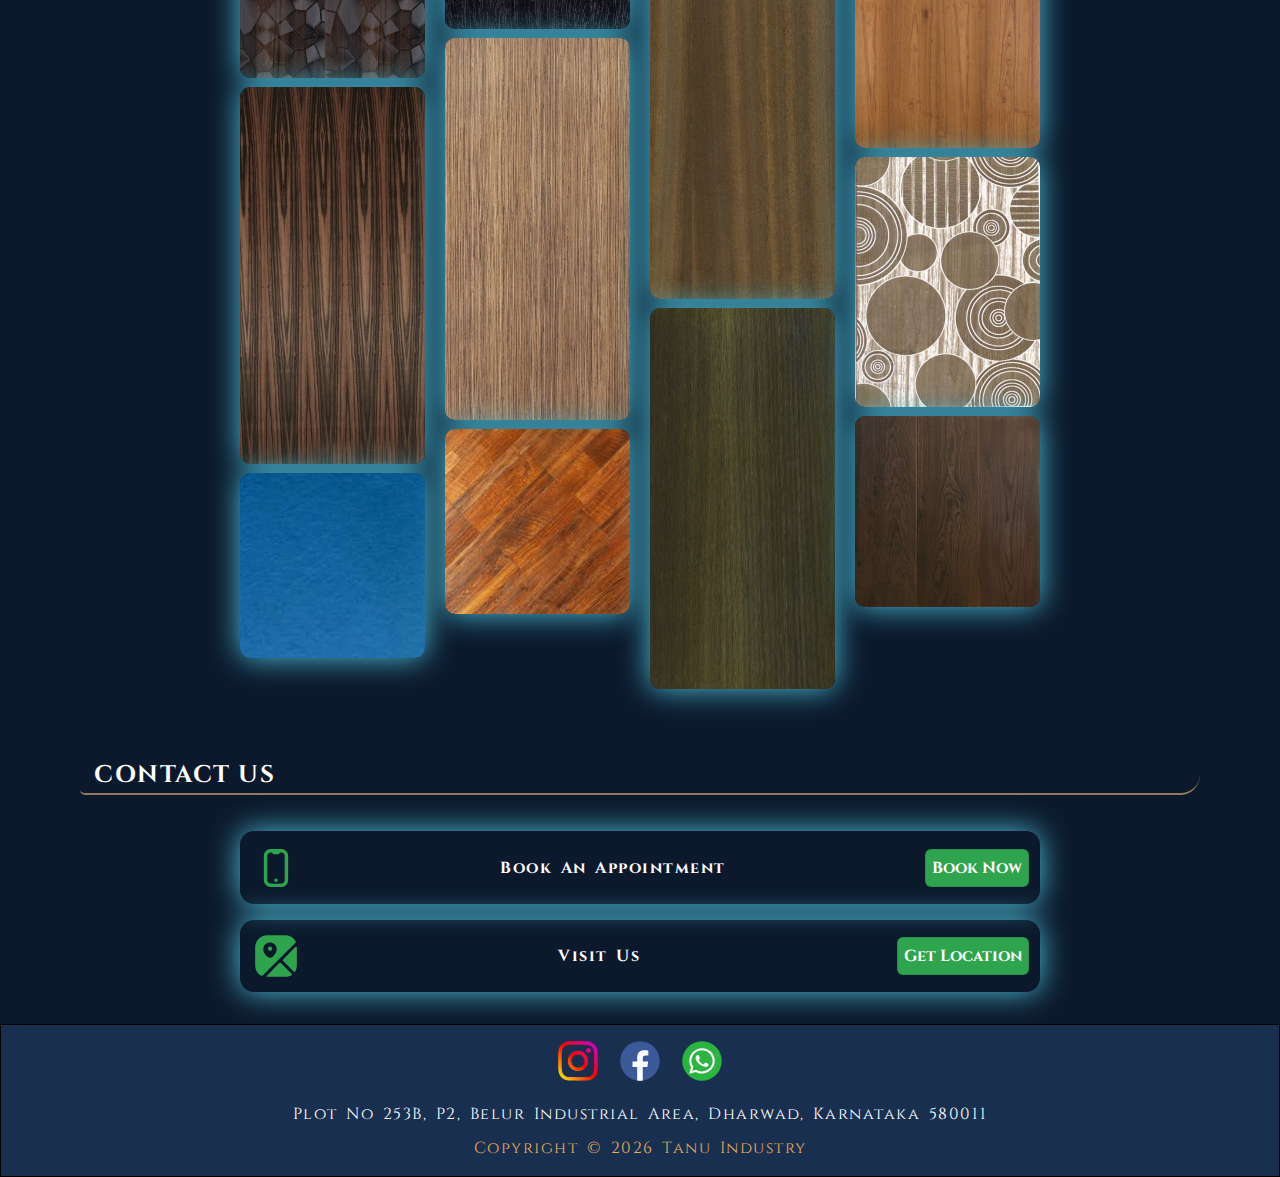
==== commit f9569c6b: "WA-link-update" ====
--- a/index.html
+++ b/index.html
@@ -65,7 +65,11 @@
           <img src="icons/instagram.svg" alt="" />
         </a>
 
-        <a href="https://wa.me/message/HAZ2BA3GOR4IK1" class="whatsapp-bg" target="_blank">
+        <a
+          href="https://wa.me/message/HAZ2BA3GOR4IK1"
+          class="whatsapp-bg"
+          target="_blank"
+        >
           <!-- click here to chat -->
           <img src="icons/whatsapp.svg" alt="" />
         </a>
@@ -84,12 +88,12 @@
             space into a stylish sanctuary. Discover endless inspiration, expert
             tips, and curated design concepts. Our talented team of designers
             will guide you from concept to completion, ensuring exceptional
-            results.<br>Explore the latest trends and innovative ideas to create a
-            home that reflects your unique taste and personality. Unlock the
-            full potential of your space with functional and beautiful designs.
-            Elevate your living experience with our premier interior design
-            services. Create a harmonious environment that you'll love coming
-            home to
+            results.<br />Explore the latest trends and innovative ideas to
+            create a home that reflects your unique taste and personality.
+            Unlock the full potential of your space with functional and
+            beautiful designs. Elevate your living experience with our premier
+            interior design services. Create a harmonious environment that
+            you'll love coming home to
           </p>
           <!-- <img
             class="about-us-img"
@@ -372,13 +376,15 @@
     <footer>
       <div class="footer-wrapper">
         <div class="socials">
-          <a href="https://instagram.com/tanu_interiors?igshid=MzRlODBiNWFlZA==" class="social-links"
+          <a
+            href="https://instagram.com/tanu_interiors?igshid=MzRlODBiNWFlZA=="
+            class="social-links"
             ><img src="icons/instagram.svg" alt=""
           /></a>
           <a href="" class="social-links"
             ><img src="icons/facebook.svg" alt=""
           /></a>
-          <a href="https://wa.me/message/HAZ2BA3GOR4IK1" class="social-links"
+          <a href="https://wa.me/message/7AKTISV2GDPIO1" class="social-links"
             ><img src="icons/whatsapp.svg" alt=""
           /></a>
         </div>
--- a/index.css
+++ b/index.css
@@ -285,7 +285,7 @@
 }
 
 .icon-bar a img {
-  max-width: 30px;
+  max-width: 40px;
   padding: 0.2em;
   cursor: pointer;
 }
@@ -563,7 +563,6 @@
 
 .contact-col img {
   max-width: 50px;
-  fill: white;
 }
 
 /* ====================== FOOTER =========================== */
@@ -577,6 +576,7 @@
   flex-direction: column;
   gap: 10px;
   align-items: center;
+  text-align: center;
   padding-block: 1em;
 }
 
@@ -589,6 +589,10 @@
   max-width: 40px;
   margin: 0.7em;
   margin-top: 0;
+}
+
+.address {
+  max-width:70%;
 }
 
 .copyright-text {
